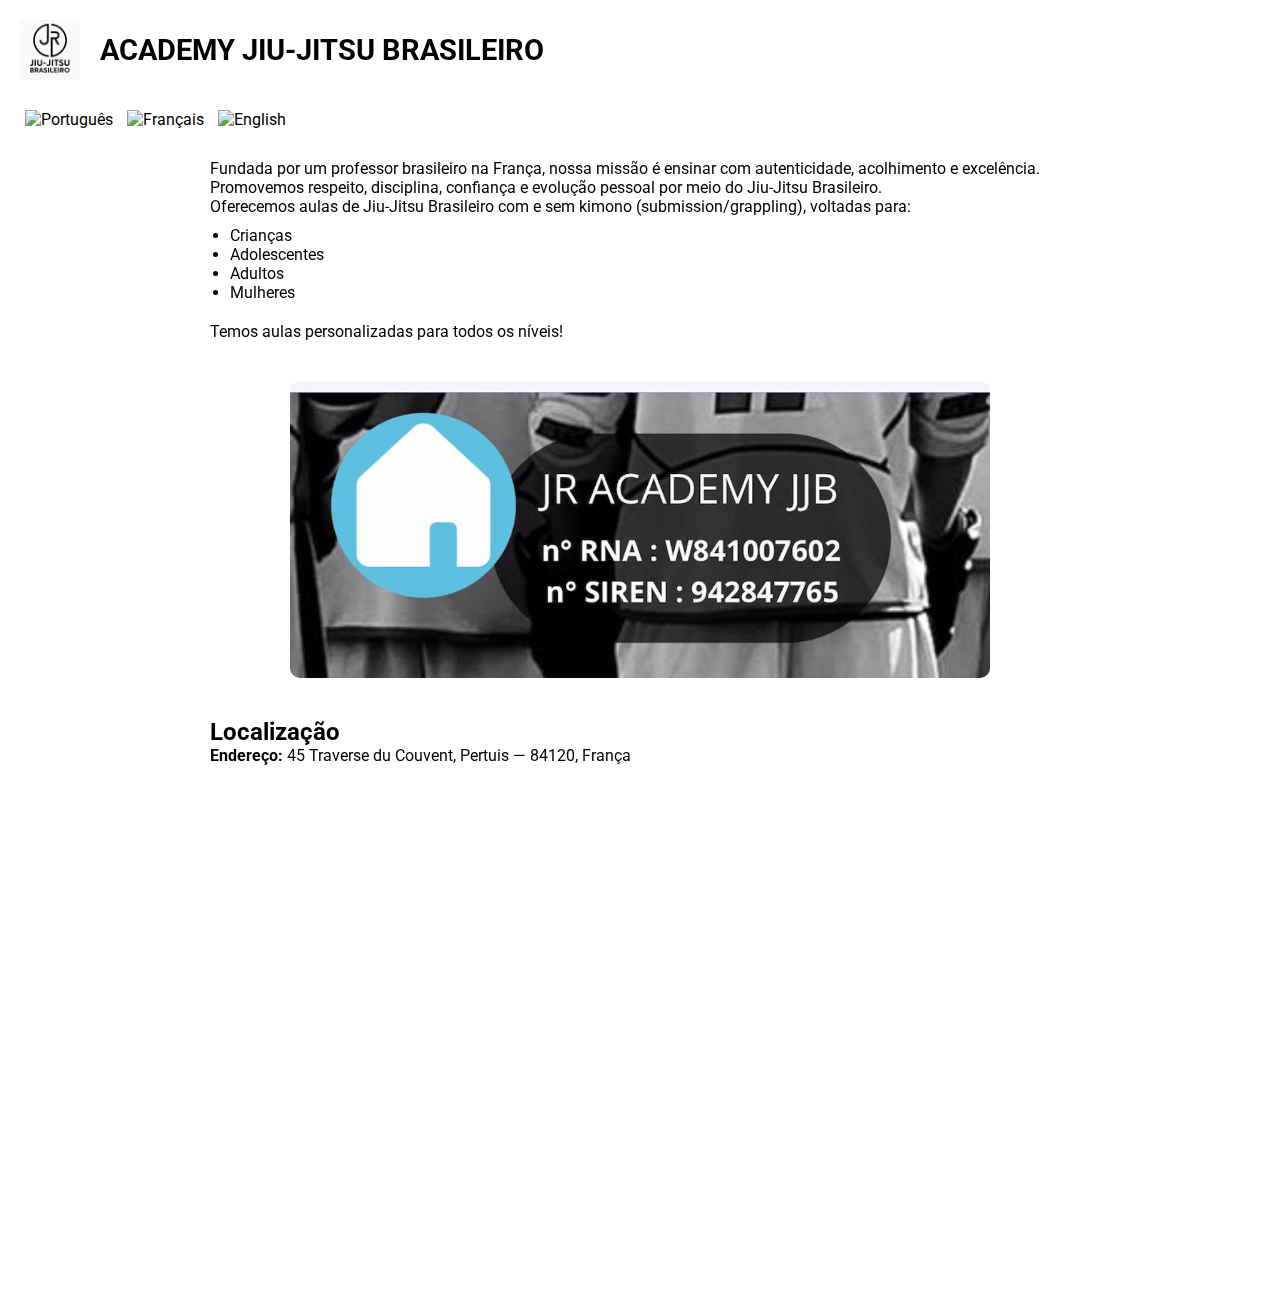
==== index.html @ 05b5a664 "Update index.html" ====
<!DOCTYPE html>
<html lang="pt-br">
<head>
  <meta charset="UTF-8" />
  <meta name="viewport" content="width=device-width, initial-scale=1.0" />
  <title>JR ACADEMY JJB</title>
  <link href="https://fonts.googleapis.com/css2?family=Roboto:wght@400;700&display=swap" rel="stylesheet">
  <link href="https://unpkg.com/aos@2.3.1/dist/aos.css" rel="stylesheet" />
  <style>
    * { margin: 0; padding: 0; box-sizing: border-box; }
    body {
      font-family: 'Roboto', sans-serif;
      background: white;
      color: black;
      padding-bottom: 50px;
    }
    header {
      display: flex;
      align-items: center;
      padding: 20px;
    }
    .logo {
      width: 60px;
      margin-right: 20px;
    }
    h1 {
      font-size: 1.8rem;
    }
    .flags {
      margin: 10px 20px;
    }
    .flags img {
      width: 30px;
      margin: 0 5px;
      cursor: pointer;
    }
    section {
      padding: 20px;
      max-width: 900px;
      margin: auto;
    }
    ul {
      margin: 10px 0 20px 20px;
    }
    iframe {
      width: 100%;
      height: 300px;
      border: none;
      border-radius: 10px;
      margin-top: 10px;
    }
    footer {
      text-align: center;
      background: #eee;
      padding: 30px 20px;
      font-size: 0.9rem;
    }
    footer a { color: #000; text-decoration: none; }
    .lang-section { display: none; }
    .lang-section.active { display: block; }
  </style>
</head>
<body>
  <header data-aos="fade-down">
    <img src="logo.PNG" alt="Logo" class="logo" />
    <h1>ACADEMY JIU-JITSU BRASILEIRO</h1>
  </header>

  <div class="flags">
    <img src="https://flagcdn.com/w40/br.png" alt="Português" onclick="switchLang('pt')" />
    <img src="https://flagcdn.com/w40/fr.png" alt="Français" onclick="switchLang('fr')" />
    <img src="https://flagcdn.com/w40/gb.png" alt="English" onclick="switchLang('en')" />
  </div>

  <!-- PORTUGUÊS -->
  <section class="lang-section lang-pt active" data-aos="fade-up">
    <p>Fundada por um professor brasileiro na França, nossa missão é ensinar com autenticidade, acolhimento e excelência. Promovemos respeito, disciplina, confiança e evolução pessoal por meio do Jiu-Jitsu Brasileiro.</p>
    <p>Oferecemos aulas de Jiu-Jitsu Brasileiro com e sem kimono (submission/grappling), voltadas para:</p>
    <ul>
      <li>Crianças</li>
      <li>Adolescentes</li>
      <li>Adultos</li>
      <li>Mulheres</li>
    </ul>
    <p>Temos aulas personalizadas para todos os níveis!</p>
  </section>

  <!-- FRANCÊS -->
  <section class="lang-section lang-fr" data-aos="fade-up">
    <p>Fondée par un professeur brésilien installé en France, notre mission est de transmettre avec authenticité, accueil et excellence. Nous favorisons le respect, la discipline, la confiance et le développement personnel à travers le Jiu-Jitsu brésilien.</p>
    <p>Nous proposons des cours avec et sans kimono (grappling), destinés à :</p>
    <ul>
      <li>Enfants</li>
      <li>Adolescents</li>
      <li>Adultes</li>
      <li>Femmes</li>
    </ul>
    <p>Cours personnalisés pour tous les niveaux !</p>
  </section>

  <!-- INGLÊS -->
  <section class="lang-section lang-en" data-aos="fade-up">
    <p>Founded by a Brazilian instructor in France, our mission is to teach with authenticity, care, and excellence. We promote respect, discipline, confidence, and personal growth through Brazilian Jiu-Jitsu.</p>
    <p>We offer gi and no-gi classes (submission/grappling), tailored to:</p>
    <ul>
      <li>Children</li>
      <li>Teenagers</li>
      <li>Adults</li>
      <li>Women</li>
    </ul>
    <p>Customized lessons available for all levels!</p>
  </section>

  <section class="infos" data-aos="fade-up">
    <img src="info-jr-academy.jpeg" alt="Informações da JR Academy" style="width:100%; max-width:700px; display:block; margin:auto; border-radius:10px;">
  </section>

  <section class="location" data-aos="fade-up">
    <h2>Localização</h2>
    <p><strong>Endereço:</strong> 45 Traverse du Couvent, Pertuis — 84120, França</p>
    <iframe src="https://www.google.com/maps?q=45+Traverse+du+Couvent,+Pertuis,+84120,+França&output=embed" allowfullscreen="" loading="lazy"></iframe>
  </section>

  <footer data-aos="fade-up">
    <p>Redes sociais:</p>
    <a href="https://www.instagram.com/joaoramosdeandrade" target="_blank">
      <img src="https://upload.wikimedia.org/wikipedia/commons/a/a5/Instagram_icon.png" alt="Instagram" style="width: 30px; vertical-align: middle;">
      <span>@joaoramosdeandrade</span>
    </a>
    <p>Site oficial: <a href="https://jracademyjjb.github.io" target="_blank">www.jracademyjjb.github.io</a></p>
  </footer>

  <script src="https://unpkg.com/aos@2.3.1/dist/aos.js"></script>
  <script>AOS.init();</script>
  <script>
    function switchLang(lang) {
      document.querySelectorAll('.lang-section').forEach(s => s.classList.remove('active'));
      document.querySelector('.lang-' + lang).classList.add('active');
    }
  </script>
</body>
</html>
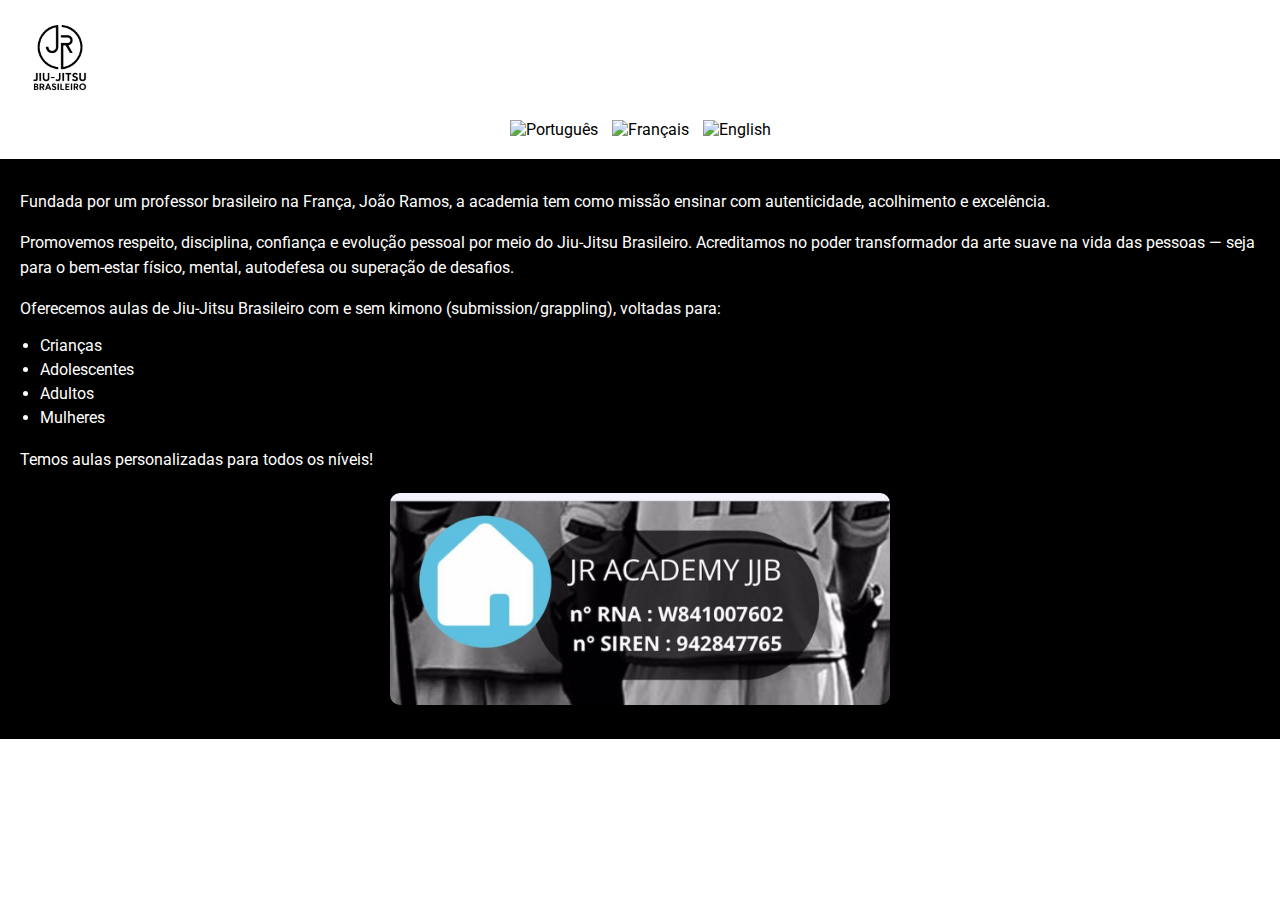
==== commit cbd01bb5: "Update index.html" ====
--- a/index.html
+++ b/index.html
@@ -5,76 +5,81 @@
   <meta name="viewport" content="width=device-width, initial-scale=1.0" />
   <title>JR ACADEMY JJB</title>
   <link href="https://fonts.googleapis.com/css2?family=Roboto:wght@400;700&display=swap" rel="stylesheet">
-  <link href="https://unpkg.com/aos@2.3.1/dist/aos.css" rel="stylesheet" />
   <style>
-    * { margin: 0; padding: 0; box-sizing: border-box; }
+    * {
+      margin: 0;
+      padding: 0;
+      box-sizing: border-box;
+    }
     body {
       font-family: 'Roboto', sans-serif;
-      background: white;
-      color: black;
-      padding-bottom: 50px;
+      background-color: #fff;
+      color: #000;
     }
     header {
+      padding: 20px;
+      text-align: left;
       display: flex;
       align-items: center;
-      padding: 20px;
+      background-color: #fff;
     }
     .logo {
-      width: 60px;
+      width: 80px;
+      height: auto;
       margin-right: 20px;
     }
-    h1 {
-      font-size: 1.8rem;
-    }
     .flags {
-      margin: 10px 20px;
+      text-align: center;
+      margin-bottom: 20px;
     }
     .flags img {
       width: 30px;
       margin: 0 5px;
       cursor: pointer;
     }
-    section {
-      padding: 20px;
-      max-width: 900px;
-      margin: auto;
+    .content {
+      background-color: #000;
+      color: #fff;
+      padding: 30px 20px;
     }
-    ul {
-      margin: 10px 0 20px 20px;
+    .content p {
+      margin-bottom: 15px;
+      line-height: 1.6;
     }
-    iframe {
+    .content ul {
+      margin-top: 10px;
+      margin-bottom: 20px;
+      padding-left: 20px;
+    }
+    .content ul li {
+      margin-bottom: 5px;
+    }
+    .info-image {
+      text-align: center;
+      margin-top: 20px;
+    }
+    .info-image img {
       width: 100%;
-      height: 300px;
-      border: none;
+      max-width: 500px;
+      height: auto;
       border-radius: 10px;
-      margin-top: 10px;
     }
-    footer {
-      text-align: center;
-      background: #eee;
-      padding: 30px 20px;
-      font-size: 0.9rem;
-    }
-    footer a { color: #000; text-decoration: none; }
-    .lang-section { display: none; }
-    .lang-section.active { display: block; }
   </style>
 </head>
 <body>
-  <header data-aos="fade-down">
-    <img src="logo.PNG" alt="Logo" class="logo" />
-    <h1>ACADEMY JIU-JITSU BRASILEIRO</h1>
+  <header>
+    <img src="logo_transparente.png" alt="Logo JR Academy" class="logo" />
   </header>
 
   <div class="flags">
-    <img src="https://flagcdn.com/w40/br.png" alt="Português" onclick="switchLang('pt')" />
-    <img src="https://flagcdn.com/w40/fr.png" alt="Français" onclick="switchLang('fr')" />
-    <img src="https://flagcdn.com/w40/gb.png" alt="English" onclick="switchLang('en')" />
+    <img src="https://flagcdn.com/w40/br.png" alt="Português" />
+    <img src="https://flagcdn.com/w40/fr.png" alt="Français" />
+    <img src="https://flagcdn.com/w40/gb.png" alt="English" />
   </div>
 
-  <!-- PORTUGUÊS -->
-  <section class="lang-section lang-pt active" data-aos="fade-up">
-    <p>Fundada por um professor brasileiro na França, nossa missão é ensinar com autenticidade, acolhimento e excelência. Promovemos respeito, disciplina, confiança e evolução pessoal por meio do Jiu-Jitsu Brasileiro.</p>
+  <section class="content">
+    <p>Fundada por um professor brasileiro na França, João Ramos, a academia tem como missão ensinar com autenticidade, acolhimento e excelência.</p>
+    <p>Promovemos respeito, disciplina, confiança e evolução pessoal por meio do Jiu-Jitsu Brasileiro. Acreditamos no poder transformador da arte suave na vida das pessoas — seja para o bem-estar físico, mental, autodefesa ou superação de desafios.</p>
     <p>Oferecemos aulas de Jiu-Jitsu Brasileiro com e sem kimono (submission/grappling), voltadas para:</p>
     <ul>
       <li>Crianças</li>
@@ -83,60 +88,10 @@
       <li>Mulheres</li>
     </ul>
     <p>Temos aulas personalizadas para todos os níveis!</p>
+
+    <div class="info-image">
+      <img src="info-jr-academy.jpeg" alt="Informações da JR Academy" />
+    </div>
   </section>
-
-  <!-- FRANCÊS -->
-  <section class="lang-section lang-fr" data-aos="fade-up">
-    <p>Fondée par un professeur brésilien installé en France, notre mission est de transmettre avec authenticité, accueil et excellence. Nous favorisons le respect, la discipline, la confiance et le développement personnel à travers le Jiu-Jitsu brésilien.</p>
-    <p>Nous proposons des cours avec et sans kimono (grappling), destinés à :</p>
-    <ul>
-      <li>Enfants</li>
-      <li>Adolescents</li>
-      <li>Adultes</li>
-      <li>Femmes</li>
-    </ul>
-    <p>Cours personnalisés pour tous les niveaux !</p>
-  </section>
-
-  <!-- INGLÊS -->
-  <section class="lang-section lang-en" data-aos="fade-up">
-    <p>Founded by a Brazilian instructor in France, our mission is to teach with authenticity, care, and excellence. We promote respect, discipline, confidence, and personal growth through Brazilian Jiu-Jitsu.</p>
-    <p>We offer gi and no-gi classes (submission/grappling), tailored to:</p>
-    <ul>
-      <li>Children</li>
-      <li>Teenagers</li>
-      <li>Adults</li>
-      <li>Women</li>
-    </ul>
-    <p>Customized lessons available for all levels!</p>
-  </section>
-
-  <section class="infos" data-aos="fade-up">
-    <img src="info-jr-academy.jpeg" alt="Informações da JR Academy" style="width:100%; max-width:700px; display:block; margin:auto; border-radius:10px;">
-  </section>
-
-  <section class="location" data-aos="fade-up">
-    <h2>Localização</h2>
-    <p><strong>Endereço:</strong> 45 Traverse du Couvent, Pertuis — 84120, França</p>
-    <iframe src="https://www.google.com/maps?q=45+Traverse+du+Couvent,+Pertuis,+84120,+França&output=embed" allowfullscreen="" loading="lazy"></iframe>
-  </section>
-
-  <footer data-aos="fade-up">
-    <p>Redes sociais:</p>
-    <a href="https://www.instagram.com/joaoramosdeandrade" target="_blank">
-      <img src="https://upload.wikimedia.org/wikipedia/commons/a/a5/Instagram_icon.png" alt="Instagram" style="width: 30px; vertical-align: middle;">
-      <span>@joaoramosdeandrade</span>
-    </a>
-    <p>Site oficial: <a href="https://jracademyjjb.github.io" target="_blank">www.jracademyjjb.github.io</a></p>
-  </footer>
-
-  <script src="https://unpkg.com/aos@2.3.1/dist/aos.js"></script>
-  <script>AOS.init();</script>
-  <script>
-    function switchLang(lang) {
-      document.querySelectorAll('.lang-section').forEach(s => s.classList.remove('active'));
-      document.querySelector('.lang-' + lang).classList.add('active');
-    }
-  </script>
 </body>
 </html>
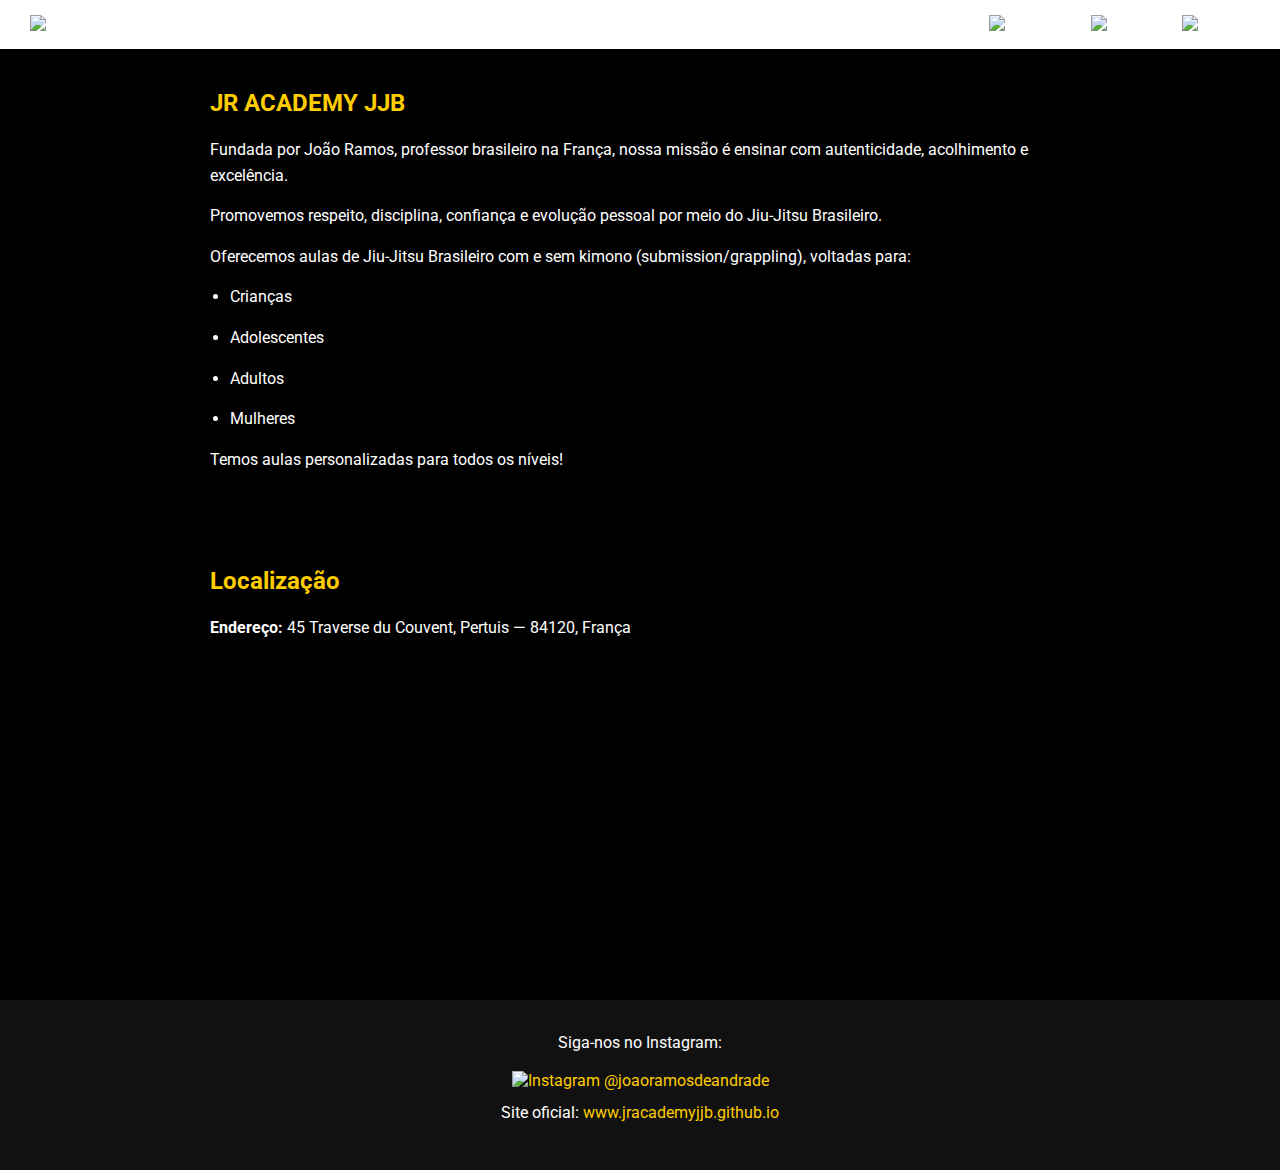
==== commit b770d06d: "Update index.html" ====
--- a/index.html
+++ b/index.html
@@ -4,82 +4,82 @@
   <meta charset="UTF-8" />
   <meta name="viewport" content="width=device-width, initial-scale=1.0" />
   <title>JR ACADEMY JJB</title>
-  <link href="https://fonts.googleapis.com/css2?family=Roboto:wght@400;700&display=swap" rel="stylesheet">
+  <link href="https://fonts.googleapis.com/css2?family=Roboto:wght@400;700&display=swap" rel="stylesheet" />
+  <link href="https://unpkg.com/aos@2.3.1/dist/aos.css" rel="stylesheet" />
   <style>
-    * {
-      margin: 0;
-      padding: 0;
-      box-sizing: border-box;
-    }
+    * { box-sizing: border-box; margin: 0; padding: 0; }
     body {
       font-family: 'Roboto', sans-serif;
-      background-color: #fff;
-      color: #000;
+      background-color: #000;
+      color: #fff;
     }
     header {
-      padding: 20px;
-      text-align: left;
+      background: #fff;
       display: flex;
       align-items: center;
-      background-color: #fff;
+      justify-content: space-between;
+      padding: 15px 30px;
     }
     .logo {
-      width: 80px;
-      height: auto;
-      margin-right: 20px;
-    }
-    .flags {
-      text-align: center;
-      margin-bottom: 20px;
+      width: 100px;
     }
     .flags img {
       width: 30px;
-      margin: 0 5px;
+      margin-left: 10px;
       cursor: pointer;
     }
-    .content {
-      background-color: #000;
-      color: #fff;
-      padding: 30px 20px;
+    section {
+      padding: 40px 20px;
+      max-width: 900px;
+      margin: auto;
     }
-    .content p {
+    h2 {
+      color: #ffcc00;
+      margin-bottom: 20px;
+    }
+    p, li {
+      font-size: 16px;
       margin-bottom: 15px;
       line-height: 1.6;
     }
-    .content ul {
-      margin-top: 10px;
-      margin-bottom: 20px;
+    ul {
       padding-left: 20px;
     }
-    .content ul li {
-      margin-bottom: 5px;
-    }
-    .info-image {
-      text-align: center;
-      margin-top: 20px;
-    }
-    .info-image img {
+    iframe {
       width: 100%;
-      max-width: 500px;
-      height: auto;
+      height: 300px;
+      border: none;
       border-radius: 10px;
     }
+    footer {
+      text-align: center;
+      background: #111;
+      padding: 30px 20px;
+      color: white;
+    }
+    footer a {
+      color: #ffcc00;
+      text-decoration: none;
+    }
+    .lang-section { display: none; }
+    .lang-section.active { display: block; }
   </style>
 </head>
 <body>
   <header>
-    <img src="logo_transparente.png" alt="Logo JR Academy" class="logo" />
+    <img src="logo_transparente_convertido.png" alt="Logo" class="logo" />
+    <div class="flags">
+      <img src="https://flagcdn.com/w40/br.png" onclick="switchLang('pt')" alt="Português">
+      <img src="https://flagcdn.com/w40/fr.png" onclick="switchLang('fr')" alt="Français">
+      <img src="https://flagcdn.com/w40/gb.png" onclick="switchLang('en')" alt="English">
+    </div>
   </header>
 
-  <div class="flags">
-    <img src="https://flagcdn.com/w40/br.png" alt="Português" />
-    <img src="https://flagcdn.com/w40/fr.png" alt="Français" />
-    <img src="https://flagcdn.com/w40/gb.png" alt="English" />
-  </div>
-
-  <section class="content">
-    <p>Fundada por um professor brasileiro na França, João Ramos, a academia tem como missão ensinar com autenticidade, acolhimento e excelência.</p>
-    <p>Promovemos respeito, disciplina, confiança e evolução pessoal por meio do Jiu-Jitsu Brasileiro. Acreditamos no poder transformador da arte suave na vida das pessoas — seja para o bem-estar físico, mental, autodefesa ou superação de desafios.</p>
+  <!-- PORTUGUÊS -->
+  <section class="lang-section lang-pt active">
+    <h2>JR ACADEMY JJB</h2>
+    <p>Fundada por João Ramos, professor brasileiro na França, nossa missão é ensinar com autenticidade, acolhimento e excelência.</p>
+    <p>Promovemos respeito, disciplina, confiança e evolução pessoal por meio do Jiu-Jitsu Brasileiro.</p>
     <p>Oferecemos aulas de Jiu-Jitsu Brasileiro com e sem kimono (submission/grappling), voltadas para:</p>
     <ul>
       <li>Crianças</li>
@@ -88,10 +88,63 @@
       <li>Mulheres</li>
     </ul>
     <p>Temos aulas personalizadas para todos os níveis!</p>
+  </section>
 
-    <div class="info-image">
-      <img src="info-jr-academy.jpeg" alt="Informações da JR Academy" />
-    </div>
+  <!-- FRANCÊS -->
+  <section class="lang-section lang-fr">
+    <h2>JR ACADEMY JJB</h2>
+    <p>Fondée par João Ramos, professeur brésilien en France, notre mission est d'enseigner avec authenticité, accueil et excellence.</p>
+    <p>Nous promouvons le respect, la discipline, la confiance et l'évolution personnelle grâce au Jiu-Jitsu Brésilien.</p>
+    <p>Nous proposons des cours avec et sans kimono (grappling), destinés à :</p>
+    <ul>
+      <li>Enfants</li>
+      <li>Adolescents</li>
+      <li>Adultes</li>
+      <li>Femmes</li>
+    </ul>
+    <p>Des cours personnalisés sont disponibles pour tous les niveaux !</p>
   </section>
+
+  <!-- INGLÊS -->
+  <section class="lang-section lang-en">
+    <h2>JR ACADEMY JJB</h2>
+    <p>Founded by João Ramos, a Brazilian professor living in France, our mission is to teach with authenticity, care, and excellence.</p>
+    <p>We promote respect, discipline, confidence, and personal development through Brazilian Jiu-Jitsu.</p>
+    <p>We offer classes with and without gi (submission/grappling), designed for:</p>
+    <ul>
+      <li>Children</li>
+      <li>Teenagers</li>
+      <li>Adults</li>
+      <li>Women</li>
+    </ul>
+    <p>We provide personalized lessons for all levels!</p>
+  </section>
+
+  <!-- LOCALIZAÇÃO -->
+  <section>
+    <h2>Localização</h2>
+    <p><strong>Endereço:</strong> 45 Traverse du Couvent, Pertuis — 84120, França</p>
+    <iframe src="https://www.google.com/maps?q=45+Traverse+du+Couvent,+Pertuis,+84120,+França&output=embed" loading="lazy"></iframe>
+  </section>
+
+  <!-- RODAPÉ -->
+  <footer>
+    <p>Siga-nos no Instagram:</p>
+    <a href="https://www.instagram.com/joaoramosdeandrade" target="_blank">
+      <img src="https://upload.wikimedia.org/wikipedia/commons/a/a5/Instagram_icon.png" alt="Instagram" width="30">
+      <span>@joaoramosdeandrade</span>
+    </a>
+    <p style="margin-top: 10px;">Site oficial: <a href="https://jracademyjjb.github.io" target="_blank">www.jracademyjjb.github.io</a></p>
+  </footer>
+
+  <!-- SCRIPTS -->
+  <script src="https://unpkg.com/aos@2.3.1/dist/aos.js"></script>
+  <script>AOS.init();</script>
+  <script>
+    function switchLang(lang) {
+      document.querySelectorAll('.lang-section').forEach(el => el.classList.remove('active'));
+      document.querySelector('.lang-' + lang).classList.add('active');
+    }
+  </script>
 </body>
 </html>
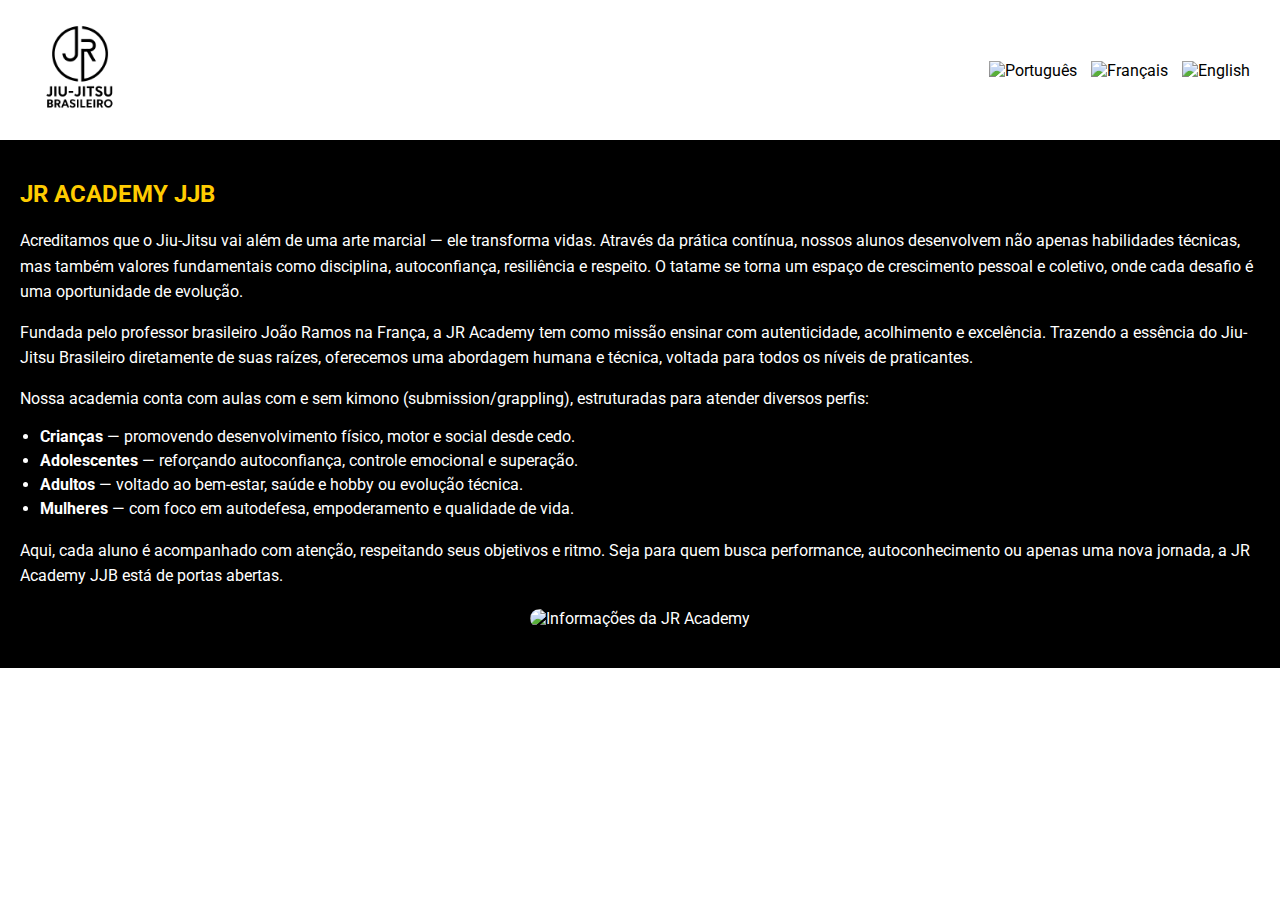
==== commit 7aae9c1f: "Update index.html" ====
--- a/index.html
+++ b/index.html
@@ -5,146 +5,135 @@
   <meta name="viewport" content="width=device-width, initial-scale=1.0" />
   <title>JR ACADEMY JJB</title>
   <link href="https://fonts.googleapis.com/css2?family=Roboto:wght@400;700&display=swap" rel="stylesheet" />
-  <link href="https://unpkg.com/aos@2.3.1/dist/aos.css" rel="stylesheet" />
   <style>
-    * { box-sizing: border-box; margin: 0; padding: 0; }
+    * {
+      margin: 0;
+      padding: 0;
+      box-sizing: border-box;
+    }
     body {
       font-family: 'Roboto', sans-serif;
-      background-color: #000;
-      color: #fff;
+      background-color: #fff;
+      color: #000;
     }
     header {
-      background: #fff;
+      background-color: #fff;
       display: flex;
       align-items: center;
       justify-content: space-between;
-      padding: 15px 30px;
+      padding: 20px 30px;
     }
     .logo {
       width: 100px;
+      height: auto;
     }
     .flags img {
       width: 30px;
       margin-left: 10px;
       cursor: pointer;
     }
-    section {
+    .content {
+      background-color: #000;
+      color: #fff;
       padding: 40px 20px;
-      max-width: 900px;
-      margin: auto;
     }
-    h2 {
+    .content h2 {
       color: #ffcc00;
       margin-bottom: 20px;
     }
-    p, li {
-      font-size: 16px;
+    .content p {
       margin-bottom: 15px;
       line-height: 1.6;
     }
-    ul {
+    .content ul {
+      margin-top: 10px;
+      margin-bottom: 20px;
       padding-left: 20px;
+    }
+    .content ul li {
+      margin-bottom: 5px;
+    }
+    .info-image {
+      text-align: center;
+      margin-top: 20px;
+    }
+    .info-image img {
+      width: 100%;
+      max-width: 500px;
+      height: auto;
+      border-radius: 10px;
+    }
+    .map-section {
+      background-color: #000;
+      color: #fff;
+      padding: 40px 20px;
+      text-align: center;
+    }
+    .map-section h2 {
+      color: #ffcc00;
+      margin-bottom: 10px;
     }
     iframe {
       width: 100%;
       height: 300px;
       border: none;
       border-radius: 10px;
+      margin-top: 10px;
     }
     footer {
+      background-color: #000;
+      color: #fff;
       text-align: center;
-      background: #111;
       padding: 30px 20px;
-      color: white;
     }
     footer a {
       color: #ffcc00;
       text-decoration: none;
     }
-    .lang-section { display: none; }
-    .lang-section.active { display: block; }
+    .instagram-icon {
+      width: 24px;
+      vertical-align: middle;
+      margin-right: 8px;
+    }
+    .lang-section {
+      display: none;
+    }
+    .lang-section.active {
+      display: block;
+    }
   </style>
 </head>
 <body>
   <header>
-    <img src="logo_transparente_convertido.png" alt="Logo" class="logo" />
+    <img src="logo_transparente.png" alt="Logo JR Academy" class="logo" />
     <div class="flags">
-      <img src="https://flagcdn.com/w40/br.png" onclick="switchLang('pt')" alt="Português">
-      <img src="https://flagcdn.com/w40/fr.png" onclick="switchLang('fr')" alt="Français">
-      <img src="https://flagcdn.com/w40/gb.png" onclick="switchLang('en')" alt="English">
+      <img src="https://flagcdn.com/w40/br.png" alt="Português" onclick="switchLang('pt')" />
+      <img src="https://flagcdn.com/w40/fr.png" alt="Français" onclick="switchLang('fr')" />
+      <img src="https://flagcdn.com/w40/gb.png" alt="English" onclick="switchLang('en')" />
     </div>
   </header>
 
-  <!-- PORTUGUÊS -->
-  <section class="lang-section lang-pt active">
+  <!-- Seção em Português -->
+  <section class="content lang-section lang-pt active">
     <h2>JR ACADEMY JJB</h2>
-    <p>Fundada por João Ramos, professor brasileiro na França, nossa missão é ensinar com autenticidade, acolhimento e excelência.</p>
-    <p>Promovemos respeito, disciplina, confiança e evolução pessoal por meio do Jiu-Jitsu Brasileiro.</p>
-    <p>Oferecemos aulas de Jiu-Jitsu Brasileiro com e sem kimono (submission/grappling), voltadas para:</p>
+    <p>Acreditamos que o Jiu-Jitsu vai além de uma arte marcial — ele transforma vidas. Através da prática contínua, nossos alunos desenvolvem não apenas habilidades técnicas, mas também valores fundamentais como disciplina, autoconfiança, resiliência e respeito. O tatame se torna um espaço de crescimento pessoal e coletivo, onde cada desafio é uma oportunidade de evolução.</p>
+    <p>Fundada pelo professor brasileiro João Ramos na França, a JR Academy tem como missão ensinar com autenticidade, acolhimento e excelência. Trazendo a essência do Jiu-Jitsu Brasileiro diretamente de suas raízes, oferecemos uma abordagem humana e técnica, voltada para todos os níveis de praticantes.</p>
+    <p>Nossa academia conta com aulas com e sem kimono (submission/grappling), estruturadas para atender diversos perfis:</p>
     <ul>
-      <li>Crianças</li>
-      <li>Adolescentes</li>
-      <li>Adultos</li>
-      <li>Mulheres</li>
+      <li><strong>Crianças</strong> — promovendo desenvolvimento físico, motor e social desde cedo.</li>
+      <li><strong>Adolescentes</strong> — reforçando autoconfiança, controle emocional e superação.</li>
+      <li><strong>Adultos</strong> — voltado ao bem-estar, saúde e hobby ou evolução técnica.</li>
+      <li><strong>Mulheres</strong> — com foco em autodefesa, empoderamento e qualidade de vida.</li>
     </ul>
-    <p>Temos aulas personalizadas para todos os níveis!</p>
+    <p>Aqui, cada aluno é acompanhado com atenção, respeitando seus objetivos e ritmo. Seja para quem busca performance, autoconhecimento ou apenas uma nova jornada, a JR Academy JJB está de portas abertas.</p>
+
+    <div class="info-image">
+      <img src="info-jr-academy.jpeg" alt="Informações da JR Academy" />
+    </div>
   </section>
 
-  <!-- FRANCÊS -->
-  <section class="lang-section lang-fr">
+  <!-- Seção em Francês -->
+  <section class="content lang-section lang-fr">
     <h2>JR ACADEMY JJB</h2>
-    <p>Fondée par João Ramos, professeur brésilien en France, notre mission est d'enseigner avec authenticité, accueil et excellence.</p>
-    <p>Nous promouvons le respect, la discipline, la confiance et l'évolution personnelle grâce au Jiu-Jitsu Brésilien.</p>
-    <p>Nous proposons des cours avec et sans kimono (grappling), destinés à :</p>
-    <ul>
-      <li>Enfants</li>
-      <li>Adolescents</li>
-      <li>Adultes</li>
-      <li>Femmes</li>
-    </ul>
-    <p>Des cours personnalisés sont disponibles pour tous les niveaux !</p>
-  </section>
-
-  <!-- INGLÊS -->
-  <section class="lang-section lang-en">
-    <h2>JR ACADEMY JJB</h2>
-    <p>Founded by João Ramos, a Brazilian professor living in France, our mission is to teach with authenticity, care, and excellence.</p>
-    <p>We promote respect, discipline, confidence, and personal development through Brazilian Jiu-Jitsu.</p>
-    <p>We offer classes with and without gi (submission/grappling), designed for:</p>
-    <ul>
-      <li>Children</li>
-      <li>Teenagers</li>
-      <li>Adults</li>
-      <li>Women</li>
-    </ul>
-    <p>We provide personalized lessons for all levels!</p>
-  </section>
-
-  <!-- LOCALIZAÇÃO -->
-  <section>
-    <h2>Localização</h2>
-    <p><strong>Endereço:</strong> 45 Traverse du Couvent, Pertuis — 84120, França</p>
-    <iframe src="https://www.google.com/maps?q=45+Traverse+du+Couvent,+Pertuis,+84120,+França&output=embed" loading="lazy"></iframe>
-  </section>
-
-  <!-- RODAPÉ -->
-  <footer>
-    <p>Siga-nos no Instagram:</p>
-    <a href="https://www.instagram.com/joaoramosdeandrade" target="_blank">
-      <img src="https://upload.wikimedia.org/wikipedia/commons/a/a5/Instagram_icon.png" alt="Instagram" width="30">
-      <span>@joaoramosdeandrade</span>
-    </a>
-    <p style="margin-top: 10px;">Site oficial: <a href="https://jracademyjjb.github.io" target="_blank">www.jracademyjjb.github.io</a></p>
-  </footer>
-
-  <!-- SCRIPTS -->
-  <script src="https://unpkg.com/aos@2.3.1/dist/aos.js"></script>
-  <script>AOS.init();</script>
-  <script>
-    function switchLang(lang) {
-      document.querySelectorAll('.lang-section').forEach(el => el.classList.remove('active'));
-      document.querySelector('.lang-' + lang).classList.add('active');
-    }
-  </script>
-</body>
-</html>
+    <p>Nous croyons que le Jiu-Jitsu va au-delà d'un art martial — il transforme des vies. Grâce à une pratique continue, nos élèves développent non seulement des compétences techniques, mais aussi des valeurs fondamentales telles que la discipline, la confiance en soi, la résilience et le respect. Le tatami devient un espace de croissance personnelle et collective, où chaque défi est une opportunité d'évolution.</p>
+    <p>Fondée par le professeur brésilien João Ramos en France, la JR Academy a pour mission d'enseigner avec authenticité, accueil et excellence. En apportant l'essence du Jiu-Jitsu Brésilien directement de ses racines, nous offrons 
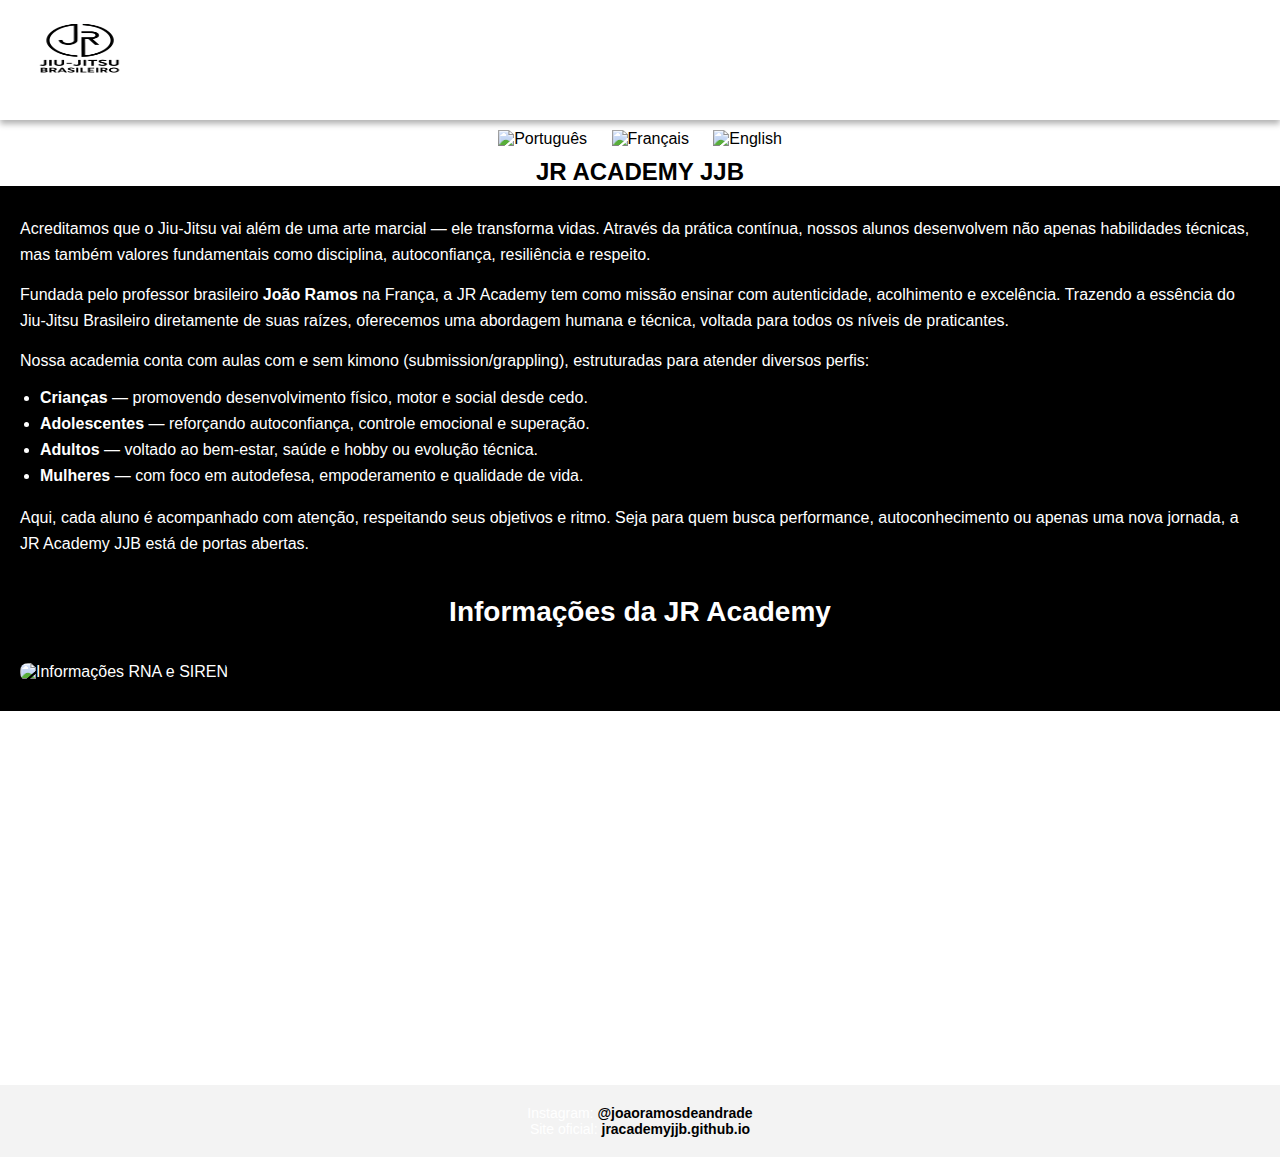
==== commit 1994f5bd: "Update index.html" ====
--- a/index.html
+++ b/index.html
@@ -3,8 +3,8 @@
 <head>
   <meta charset="UTF-8" />
   <meta name="viewport" content="width=device-width, initial-scale=1.0" />
-  <title>JR ACADEMY JJB</title>
-  <link href="https://fonts.googleapis.com/css2?family=Roboto:wght@400;700&display=swap" rel="stylesheet" />
+  <title>JR Academy JJB</title>
+  <link rel="stylesheet" href="style.css" />
   <style>
     * {
       margin: 0;
@@ -12,128 +12,145 @@
       box-sizing: border-box;
     }
     body {
-      font-family: 'Roboto', sans-serif;
-      background-color: #fff;
-      color: #000;
+      font-family: Arial, sans-serif;
+      background-color: white;
+      color: black;
     }
     header {
-      background-color: #fff;
+      background-color: white;
+      padding: 20px;
       display: flex;
       align-items: center;
-      justify-content: space-between;
-      padding: 20px 30px;
+      justify-content: flex-start;
     }
     .logo {
-      width: 100px;
-      height: auto;
+      height: 60px;
+    }
+    .flags {
+      text-align: center;
+      margin: 10px 0;
     }
     .flags img {
       width: 30px;
-      margin-left: 10px;
+      margin: 0 10px;
       cursor: pointer;
     }
-    .content {
-      background-color: #000;
-      color: #fff;
-      padding: 40px 20px;
+    .titulo {
+      text-align: center;
+      margin-top: 10px;
+      font-size: 24px;
+      font-weight: bold;
     }
-    .content h2 {
-      color: #ffcc00;
-      margin-bottom: 20px;
+    .main-section {
+      background-color: black;
+      color: white;
+      padding: 30px 20px;
     }
-    .content p {
+    .main-section h2 {
+      color: white;
+      margin-bottom: 15px;
+    }
+    .main-section p {
       margin-bottom: 15px;
       line-height: 1.6;
     }
-    .content ul {
-      margin-top: 10px;
+    ul {
+      margin-left: 20px;
       margin-bottom: 20px;
-      padding-left: 20px;
     }
-    .content ul li {
-      margin-bottom: 5px;
+    ul li {
+      margin-bottom: 8px;
     }
     .info-image {
-      text-align: center;
+      max-width: 100%;
+      border-radius: 8px;
       margin-top: 20px;
-    }
-    .info-image img {
-      width: 100%;
-      max-width: 500px;
-      height: auto;
-      border-radius: 10px;
-    }
-    .map-section {
-      background-color: #000;
-      color: #fff;
-      padding: 40px 20px;
-      text-align: center;
-    }
-    .map-section h2 {
-      color: #ffcc00;
-      margin-bottom: 10px;
     }
     iframe {
       width: 100%;
       height: 300px;
       border: none;
       border-radius: 10px;
-      margin-top: 10px;
+      margin-top: 30px;
     }
     footer {
-      background-color: #000;
-      color: #fff;
       text-align: center;
-      padding: 30px 20px;
+      background-color: #f3f3f3;
+      padding: 20px;
+      font-size: 14px;
     }
     footer a {
-      color: #ffcc00;
+      color: #000;
       text-decoration: none;
-    }
-    .instagram-icon {
-      width: 24px;
-      vertical-align: middle;
-      margin-right: 8px;
-    }
-    .lang-section {
-      display: none;
-    }
-    .lang-section.active {
-      display: block;
+      font-weight: bold;
     }
   </style>
 </head>
 <body>
+
+  <!-- TOPO -->
   <header>
-    <img src="logo_transparente.png" alt="Logo JR Academy" class="logo" />
-    <div class="flags">
-      <img src="https://flagcdn.com/w40/br.png" alt="Português" onclick="switchLang('pt')" />
-      <img src="https://flagcdn.com/w40/fr.png" alt="Français" onclick="switchLang('fr')" />
-      <img src="https://flagcdn.com/w40/gb.png" alt="English" onclick="switchLang('en')" />
-    </div>
+    <img src="logo_transparente.png" alt="Logo JR Academy" class="logo">
   </header>
 
-  <!-- Seção em Português -->
-  <section class="content lang-section lang-pt active">
-    <h2>JR ACADEMY JJB</h2>
-    <p>Acreditamos que o Jiu-Jitsu vai além de uma arte marcial — ele transforma vidas. Através da prática contínua, nossos alunos desenvolvem não apenas habilidades técnicas, mas também valores fundamentais como disciplina, autoconfiança, resiliência e respeito. O tatame se torna um espaço de crescimento pessoal e coletivo, onde cada desafio é uma oportunidade de evolução.</p>
-    <p>Fundada pelo professor brasileiro João Ramos na França, a JR Academy tem como missão ensinar com autenticidade, acolhimento e excelência. Trazendo a essência do Jiu-Jitsu Brasileiro diretamente de suas raízes, oferecemos uma abordagem humana e técnica, voltada para todos os níveis de praticantes.</p>
-    <p>Nossa academia conta com aulas com e sem kimono (submission/grappling), estruturadas para atender diversos perfis:</p>
+  <!-- BANDEIRAS -->
+  <div class="flags">
+    <img src="https://flagcdn.com/w40/br.png" alt="Português">
+    <img src="https://flagcdn.com/w40/fr.png" alt="Français">
+    <img src="https://flagcdn.com/w40/gb.png" alt="English">
+  </div>
+
+  <!-- TÍTULO -->
+  <div class="titulo">JR ACADEMY JJB</div>
+
+  <!-- SEÇÃO PRINCIPAL -->
+  <section class="main-section">
+    <p>
+      Acreditamos que o Jiu-Jitsu vai além de uma arte marcial — ele transforma vidas.
+      Através da prática contínua, nossos alunos desenvolvem não apenas habilidades técnicas,
+      mas também valores fundamentais como disciplina, autoconfiança, resiliência e respeito.
+    </p>
+    <p>
+      Fundada pelo professor brasileiro <strong>João Ramos</strong> na França, a JR Academy tem como missão ensinar com autenticidade,
+      acolhimento e excelência. Trazendo a essência do Jiu-Jitsu Brasileiro diretamente de suas raízes, oferecemos
+      uma abordagem humana e técnica, voltada para todos os níveis de praticantes.
+    </p>
+    <p>
+      Nossa academia conta com aulas com e sem kimono (submission/grappling), estruturadas para atender diversos perfis:
+    </p>
     <ul>
       <li><strong>Crianças</strong> — promovendo desenvolvimento físico, motor e social desde cedo.</li>
       <li><strong>Adolescentes</strong> — reforçando autoconfiança, controle emocional e superação.</li>
       <li><strong>Adultos</strong> — voltado ao bem-estar, saúde e hobby ou evolução técnica.</li>
       <li><strong>Mulheres</strong> — com foco em autodefesa, empoderamento e qualidade de vida.</li>
     </ul>
-    <p>Aqui, cada aluno é acompanhado com atenção, respeitando seus objetivos e ritmo. Seja para quem busca performance, autoconhecimento ou apenas uma nova jornada, a JR Academy JJB está de portas abertas.</p>
+    <p>
+      Aqui, cada aluno é acompanhado com atenção, respeitando seus objetivos e ritmo.
+      Seja para quem busca performance, autoconhecimento ou apenas uma nova jornada,
+      a JR Academy JJB está de portas abertas.
+    </p>
 
-    <div class="info-image">
-      <img src="info-jr-academy.jpeg" alt="Informações da JR Academy" />
-    </div>
+    <!-- IMAGEM INFORMATIVA -->
+    <h2>Informações da JR Academy</h2>
+    <img src="info-jr-academy.jpg" alt="Informações RNA e SIREN" class="info-image" />
   </section>
 
-  <!-- Seção em Francês -->
-  <section class="content lang-section lang-fr">
-    <h2>JR ACADEMY JJB</h2>
-    <p>Nous croyons que le Jiu-Jitsu va au-delà d'un art martial — il transforme des vies. Grâce à une pratique continue, nos élèves développent non seulement des compétences techniques, mais aussi des valeurs fondamentales telles que la discipline, la confiance en soi, la résilience et le respect. Le tatami devient un espace de croissance personnelle et collective, où chaque défi est une opportunité d'évolution.</p>
-    <p>Fondée par le professeur brésilien João Ramos en France, la JR Academy a pour mission d'enseigner avec authenticité, accueil et excellence. En apportant l'essence du Jiu-Jitsu Brésilien directement de ses racines, nous offrons 
+  <!-- LOCALIZAÇÃO -->
+  <iframe 
+    src="https://www.google.com/maps?q=45+Traverse+du+Couvent,+Pertuis,+84120,+França&output=embed"
+    allowfullscreen
+    loading="lazy">
+  </iframe>
+
+  <!-- RODAPÉ -->
+  <footer>
+    <p>
+      Instagram: <a href="https://www.instagram.com/joaoramosdeandrade" target="_blank">@joaoramosdeandrade</a>
+    </p>
+    <p>
+      Site oficial: <a href="https://jracademyjjb.github.io" target="_blank">jracademyjjb.github.io</a>
+    </p>
+  </footer>
+
+</body>
+</html>
--- a/style.css
+++ b/style.css
@@ -0,0 +1,96 @@
+
+body {
+  margin: 0;
+  font-family: 'Roboto', sans-serif;
+  background-color: #f9f9f9;
+  color: #333;
+  scroll-behavior: smooth;
+}
+
+header {
+  background-color: #1a1a1a;
+  color: white;
+  text-align: center;
+  padding: 50px 20px;
+  box-shadow: 0 4px 6px rgba(0, 0, 0, 0.3);
+}
+
+.logo {
+  width: 120px;
+  margin-bottom: 20px;
+  transition: transform 0.3s ease;
+}
+
+.logo:hover {
+  transform: scale(1.05);
+}
+
+h1 {
+  font-size: 32px;
+  margin: 0;
+  text-transform: uppercase;
+  letter-spacing: 1px;
+}
+
+h2 {
+  text-align: center;
+  margin-top: 40px;
+  font-size: 28px;
+  color: #1a1a1a;
+}
+
+.intro, .infos, .location {
+  max-width: 800px;
+  margin: 40px auto;
+  padding: 20px;
+  background-color: white;
+  border-radius: 12px;
+  box-shadow: 0 0 10px rgba(0,0,0,0.05);
+  transition: all 0.3s ease;
+}
+
+.intro ul {
+  list-style-type: none;
+  padding: 0;
+}
+
+.intro li {
+  padding: 8px 0;
+  font-weight: 500;
+}
+
+.location iframe {
+  width: 100%;
+  height: 300px;
+  margin-top: 15px;
+  border-radius: 10px;
+  border: 0;
+}
+
+footer {
+  background-color: #1a1a1a;
+  color: white;
+  text-align: center;
+  padding: 30px 20px;
+  margin-top: 40px;
+}
+
+footer .social-icons {
+  margin: 15px 0;
+}
+
+footer .social-icons a {
+  color: white;
+  font-size: 24px;
+  margin: 0 10px;
+  transition: color 0.3s ease;
+}
+
+footer .social-icons a:hover {
+  color: #f2c14e;
+}
+
+footer a {
+  color: #f2c14e;
+  text-decoration: none;
+}
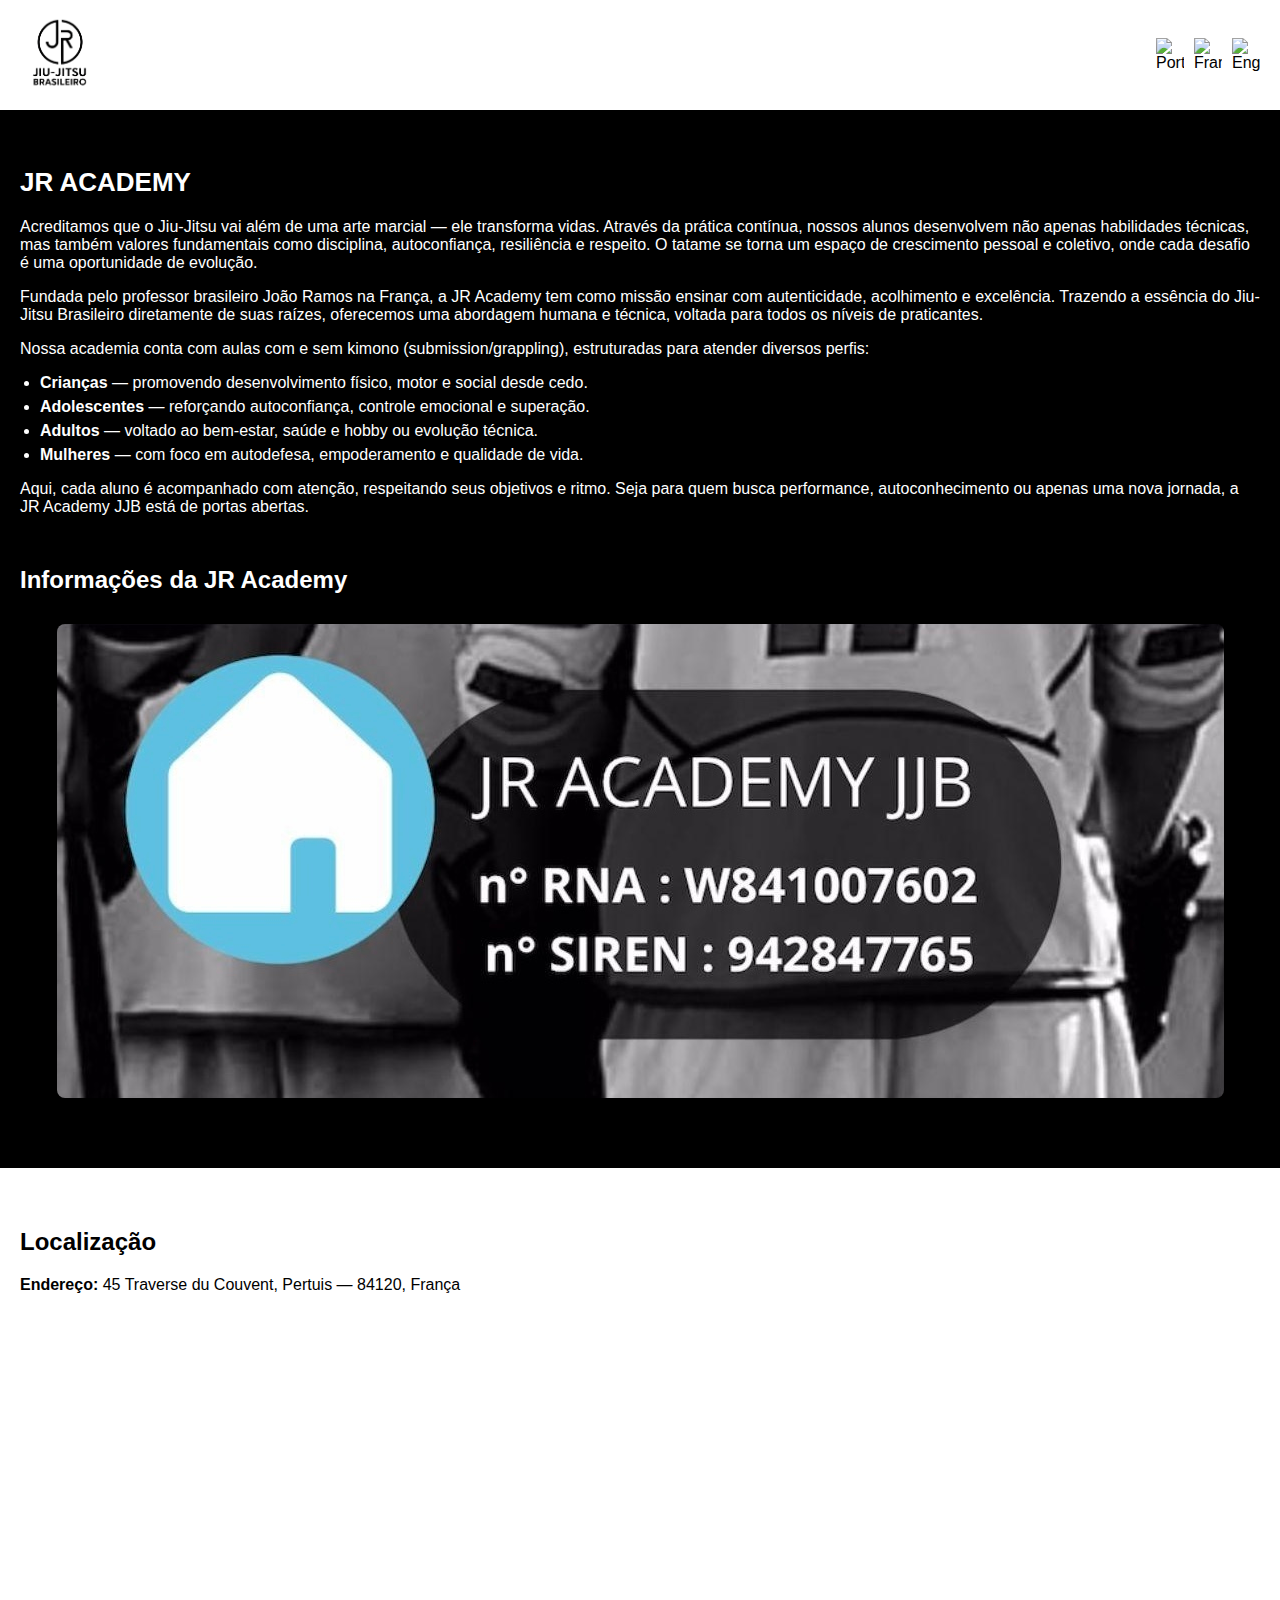
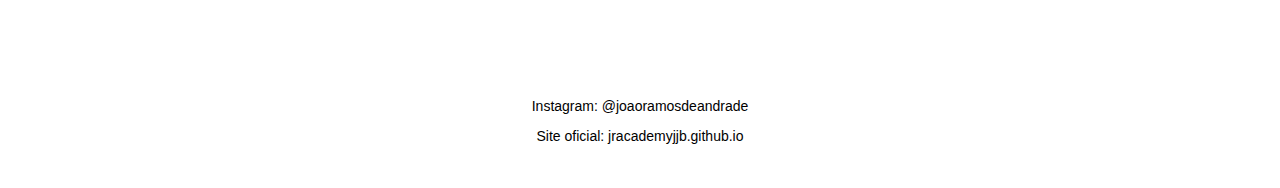
==== commit 3ea52018: "Update index.html" ====
--- a/index.html
+++ b/index.html
@@ -3,154 +3,127 @@
 <head>
   <meta charset="UTF-8" />
   <meta name="viewport" content="width=device-width, initial-scale=1.0" />
-  <title>JR Academy JJB</title>
-  <link rel="stylesheet" href="style.css" />
+  <title>JR ACADEMY JJB</title>
   <style>
-    * {
+    body {
       margin: 0;
-      padding: 0;
-      box-sizing: border-box;
+      font-family: Arial, sans-serif;
     }
-    body {
-      font-family: Arial, sans-serif;
-      background-color: white;
-      color: black;
-    }
+
     header {
       background-color: white;
-      padding: 20px;
       display: flex;
+      justify-content: space-between;
       align-items: center;
-      justify-content: flex-start;
+      padding: 15px 20px;
     }
+
     .logo {
-      height: 60px;
+      height: 80px;
     }
+
     .flags {
-      text-align: center;
-      margin: 10px 0;
+      display: flex;
+      gap: 10px;
     }
+
     .flags img {
-      width: 30px;
-      margin: 0 10px;
+      width: 28px;
       cursor: pointer;
     }
-    .titulo {
-      text-align: center;
-      margin-top: 10px;
-      font-size: 24px;
+
+    .main-section {
+      background-color: #000;
+      color: #fff;
+      padding: 40px 20px;
+    }
+
+    .academy-title {
+      color: white;
+      font-size: 26px;
       font-weight: bold;
-    }
-    .main-section {
-      background-color: black;
-      color: white;
-      padding: 30px 20px;
-    }
-    .main-section h2 {
-      color: white;
-      margin-bottom: 15px;
-    }
-    .main-section p {
-      margin-bottom: 15px;
-      line-height: 1.6;
-    }
-    ul {
-      margin-left: 20px;
       margin-bottom: 20px;
     }
-    ul li {
-      margin-bottom: 8px;
+
+    .info-image {
+      display: block;
+      max-width: 100%;
+      height: auto;
+      border-radius: 8px;
+      margin: 30px auto;
     }
-    .info-image {
-      max-width: 100%;
-      border-radius: 8px;
-      margin-top: 20px;
+
+    section.location {
+      padding: 40px 20px;
     }
-    iframe {
-      width: 100%;
-      height: 300px;
-      border: none;
-      border-radius: 10px;
-      margin-top: 30px;
-    }
+
     footer {
       text-align: center;
-      background-color: #f3f3f3;
-      padding: 20px;
+      padding: 30px 20px;
       font-size: 14px;
     }
+
     footer a {
       color: #000;
       text-decoration: none;
-      font-weight: bold;
+    }
+
+    ul {
+      margin-top: 10px;
+      padding-left: 20px;
+    }
+
+    ul li {
+      margin-bottom: 6px;
     }
   </style>
 </head>
 <body>
-
-  <!-- TOPO -->
   <header>
-    <img src="logo_transparente.png" alt="Logo JR Academy" class="logo">
+    <img src="logo_transparente_maior.png" alt="Logo JR Academy" class="logo" />
+    <div class="flags">
+      <img src="https://flagcdn.com/w40/br.png" alt="Português" />
+      <img src="https://flagcdn.com/w40/fr.png" alt="Français" />
+      <img src="https://flagcdn.com/w40/gb.png" alt="English" />
+    </div>
   </header>
 
-  <!-- BANDEIRAS -->
-  <div class="flags">
-    <img src="https://flagcdn.com/w40/br.png" alt="Português">
-    <img src="https://flagcdn.com/w40/fr.png" alt="Français">
-    <img src="https://flagcdn.com/w40/gb.png" alt="English">
-  </div>
+  <div class="main-section">
+    <h1 class="academy-title">JR ACADEMY</h1>
+    <p>Acreditamos que o Jiu-Jitsu vai além de uma arte marcial — ele transforma vidas. Através da prática contínua, nossos alunos desenvolvem não apenas habilidades técnicas, mas também valores fundamentais como disciplina, autoconfiança, resiliência e respeito. O tatame se torna um espaço de crescimento pessoal e coletivo, onde cada desafio é uma oportunidade de evolução.</p>
 
-  <!-- TÍTULO -->
-  <div class="titulo">JR ACADEMY JJB</div>
+    <p>Fundada pelo professor brasileiro João Ramos na França, a JR Academy tem como missão ensinar com autenticidade, acolhimento e excelência. Trazendo a essência do Jiu-Jitsu Brasileiro diretamente de suas raízes, oferecemos uma abordagem humana e técnica, voltada para todos os níveis de praticantes.</p>
 
-  <!-- SEÇÃO PRINCIPAL -->
-  <section class="main-section">
-    <p>
-      Acreditamos que o Jiu-Jitsu vai além de uma arte marcial — ele transforma vidas.
-      Através da prática contínua, nossos alunos desenvolvem não apenas habilidades técnicas,
-      mas também valores fundamentais como disciplina, autoconfiança, resiliência e respeito.
-    </p>
-    <p>
-      Fundada pelo professor brasileiro <strong>João Ramos</strong> na França, a JR Academy tem como missão ensinar com autenticidade,
-      acolhimento e excelência. Trazendo a essência do Jiu-Jitsu Brasileiro diretamente de suas raízes, oferecemos
-      uma abordagem humana e técnica, voltada para todos os níveis de praticantes.
-    </p>
-    <p>
-      Nossa academia conta com aulas com e sem kimono (submission/grappling), estruturadas para atender diversos perfis:
-    </p>
+    <p>Nossa academia conta com aulas com e sem kimono (submission/grappling), estruturadas para atender diversos perfis:</p>
     <ul>
       <li><strong>Crianças</strong> — promovendo desenvolvimento físico, motor e social desde cedo.</li>
       <li><strong>Adolescentes</strong> — reforçando autoconfiança, controle emocional e superação.</li>
       <li><strong>Adultos</strong> — voltado ao bem-estar, saúde e hobby ou evolução técnica.</li>
       <li><strong>Mulheres</strong> — com foco em autodefesa, empoderamento e qualidade de vida.</li>
     </ul>
-    <p>
-      Aqui, cada aluno é acompanhado com atenção, respeitando seus objetivos e ritmo.
-      Seja para quem busca performance, autoconhecimento ou apenas uma nova jornada,
-      a JR Academy JJB está de portas abertas.
-    </p>
 
-    <!-- IMAGEM INFORMATIVA -->
-    <h2>Informações da JR Academy</h2>
-    <img src="info-jr-academy.jpg" alt="Informações RNA e SIREN" class="info-image" />
+    <p>Aqui, cada aluno é acompanhado com atenção, respeitando seus objetivos e ritmo. Seja para quem busca performance, autoconhecimento ou apenas uma nova jornada, a JR Academy JJB está de portas abertas.</p>
+
+    <h2 style="margin-top: 50px;">Informações da JR Academy</h2>
+    <img src="IMG_6780.jpeg" alt="Informações RNA SIREN" class="info-image">
+  </div>
+
+  <section class="location">
+    <h2>Localização</h2>
+    <p><strong>Endereço:</strong> 45 Traverse du Couvent, Pertuis — 84120, França</p>
+    <iframe 
+      src="https://www.google.com/maps?q=45+Traverse+du+Couvent,+Pertuis,+84120,+França&output=embed"
+      width="100%" height="300" style="border:0; border-radius: 10px;" allowfullscreen="" loading="lazy">
+    </iframe>
   </section>
 
-  <!-- LOCALIZAÇÃO -->
-  <iframe 
-    src="https://www.google.com/maps?q=45+Traverse+du+Couvent,+Pertuis,+84120,+França&output=embed"
-    allowfullscreen
-    loading="lazy">
-  </iframe>
-
-  <!-- RODAPÉ -->
   <footer>
     <p>
-      Instagram: <a href="https://www.instagram.com/joaoramosdeandrade" target="_blank">@joaoramosdeandrade</a>
+      <a href="https://www.instagram.com/joaoramosdeandrade" target="_blank">Instagram: @joaoramosdeandrade</a>
     </p>
     <p>
       Site oficial: <a href="https://jracademyjjb.github.io" target="_blank">jracademyjjb.github.io</a>
     </p>
   </footer>
-
 </body>
 </html>
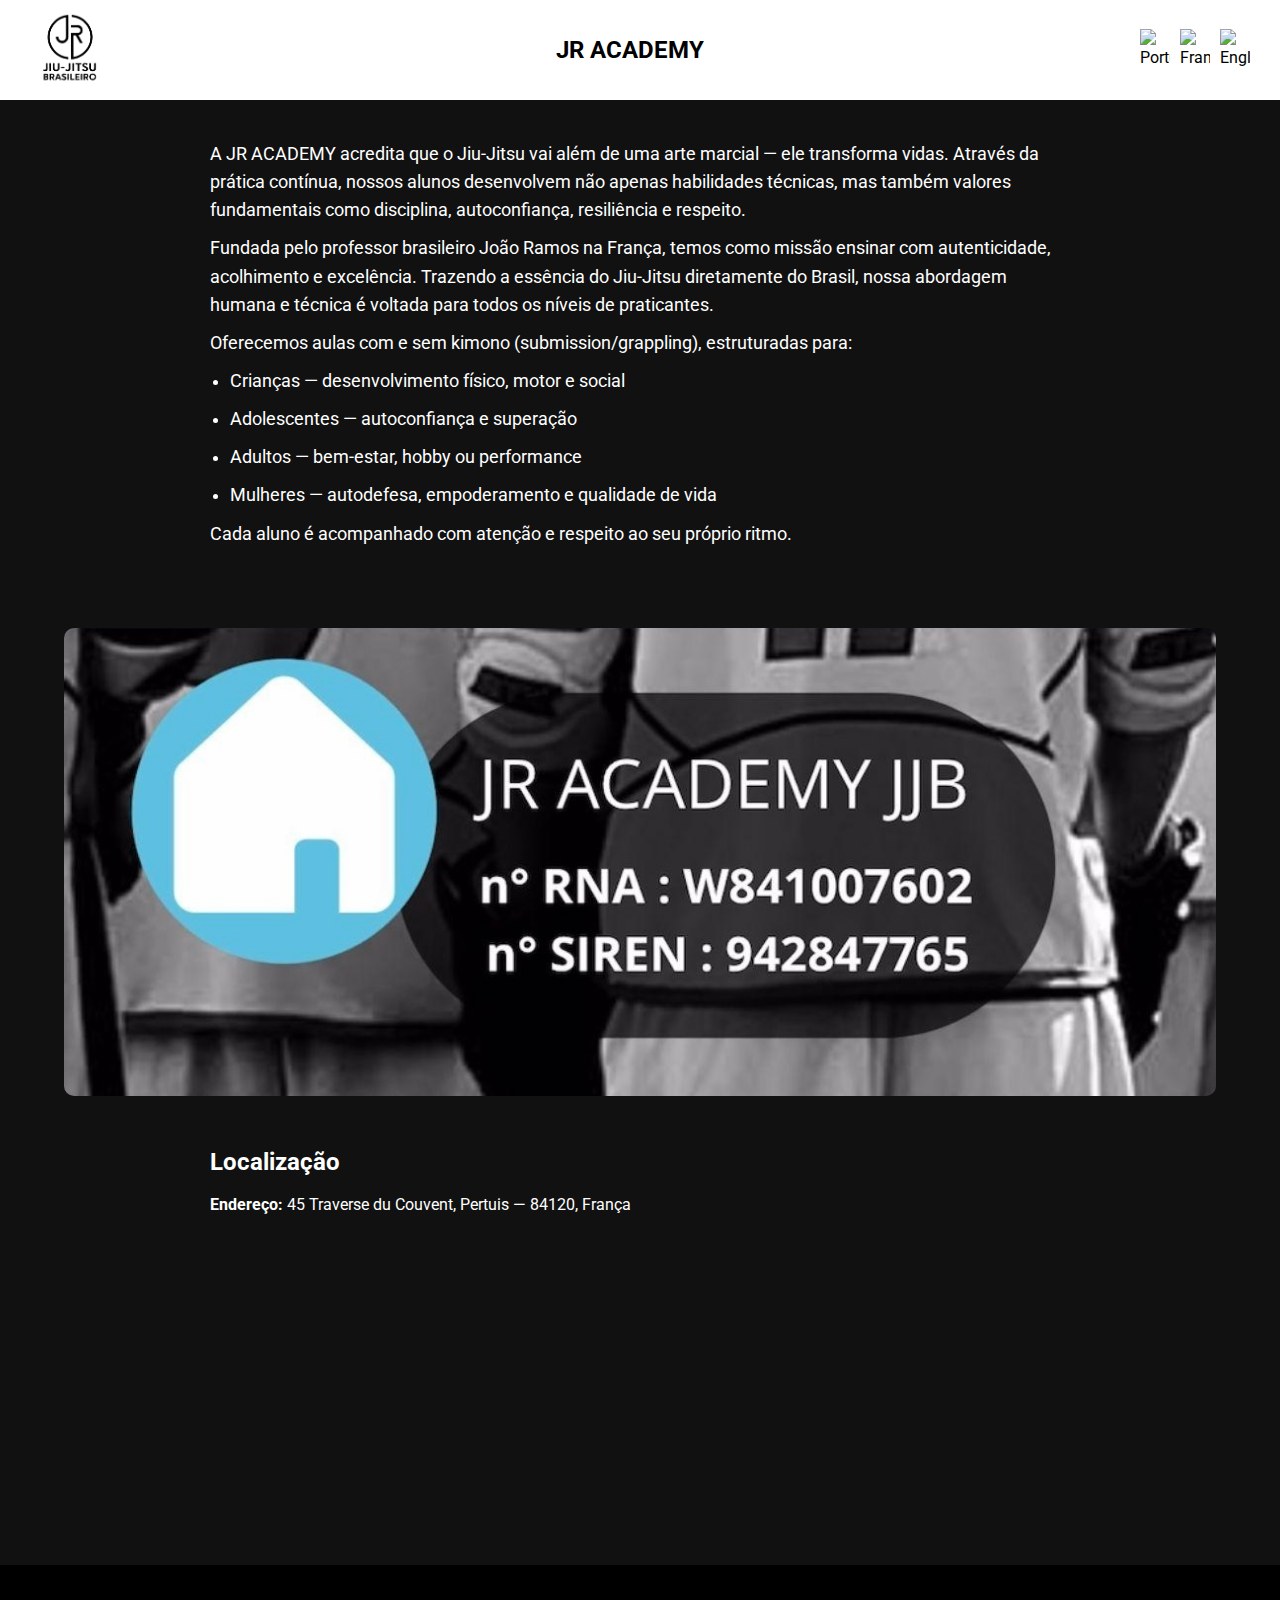
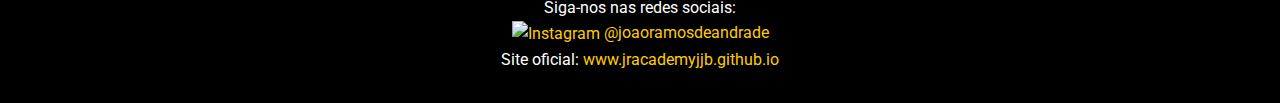
==== commit baed96da: "Update index.html" ====
--- a/index.html
+++ b/index.html
@@ -4,126 +4,169 @@
   <meta charset="UTF-8" />
   <meta name="viewport" content="width=device-width, initial-scale=1.0" />
   <title>JR ACADEMY JJB</title>
+  <link href="https://fonts.googleapis.com/css2?family=Roboto:wght@400;700&display=swap" rel="stylesheet">
+  <link href="https://unpkg.com/aos@2.3.1/dist/aos.css" rel="stylesheet" />
   <style>
+    * { margin: 0; padding: 0; box-sizing: border-box; }
     body {
-      margin: 0;
-      font-family: Arial, sans-serif;
+      font-family: 'Roboto', sans-serif;
+      background-color: #111;
+      color: #fff;
+      line-height: 1.6;
     }
-
     header {
-      background-color: white;
+      background-color: #fff;
+      color: #000;
       display: flex;
+      align-items: center;
       justify-content: space-between;
-      align-items: center;
-      padding: 15px 20px;
+      padding: 10px 30px;
     }
-
     .logo {
       height: 80px;
     }
-
+    h1 {
+      font-size: 1.5rem;
+      font-weight: bold;
+      margin-left: 10px;
+      color: #000;
+    }
     .flags {
       display: flex;
       gap: 10px;
     }
-
     .flags img {
-      width: 28px;
+      width: 30px;
       cursor: pointer;
     }
 
-    .main-section {
-      background-color: #000;
-      color: #fff;
-      padding: 40px 20px;
+    .lang-section { display: none; padding: 40px 20px; max-width: 900px; margin: auto; }
+    .lang-section.active { display: block; }
+    .lang-section h2 { color: #fff; margin-bottom: 20px; }
+    .lang-section p, .lang-section li { color: #fff; font-size: 1.1rem; margin-bottom: 10px; }
+    .lang-section ul { margin-top: 10px; padding-left: 20px; }
+
+    .image-info {
+      text-align: center;
+      margin-top: 30px;
+    }
+    .image-info img {
+      max-width: 90%;
+      border-radius: 10px;
     }
 
-    .academy-title {
-      color: white;
-      font-size: 26px;
-      font-weight: bold;
-      margin-bottom: 20px;
+    .location {
+      padding: 40px 20px;
+      max-width: 900px;
+      margin: auto;
     }
-
-    .info-image {
-      display: block;
-      max-width: 100%;
-      height: auto;
-      border-radius: 8px;
-      margin: 30px auto;
+    .location h2 {
+      color: #fff;
+      margin-bottom: 10px;
     }
-
-    section.location {
-      padding: 40px 20px;
+    .location iframe {
+      width: 100%;
+      height: 300px;
+      border: none;
+      border-radius: 10px;
     }
 
     footer {
       text-align: center;
       padding: 30px 20px;
-      font-size: 14px;
+      background-color: #000;
     }
-
     footer a {
-      color: #000;
+      color: #ffcc00;
       text-decoration: none;
     }
-
-    ul {
-      margin-top: 10px;
-      padding-left: 20px;
-    }
-
-    ul li {
-      margin-bottom: 6px;
+    footer img {
+      width: 30px;
+      vertical-align: middle;
     }
   </style>
 </head>
 <body>
   <header>
-    <img src="logo_transparente_maior.png" alt="Logo JR Academy" class="logo" />
+    <img src="logo_transparente_maior.png" alt="Logo" class="logo">
+    <h1>JR ACADEMY</h1>
     <div class="flags">
-      <img src="https://flagcdn.com/w40/br.png" alt="Português" />
-      <img src="https://flagcdn.com/w40/fr.png" alt="Français" />
-      <img src="https://flagcdn.com/w40/gb.png" alt="English" />
+      <img src="https://flagcdn.com/w40/br.png" alt="Português" onclick="switchLang('pt')" />
+      <img src="https://flagcdn.com/w40/fr.png" alt="Français" onclick="switchLang('fr')" />
+      <img src="https://flagcdn.com/w40/gb.png" alt="English" onclick="switchLang('en')" />
     </div>
   </header>
 
-  <div class="main-section">
-    <h1 class="academy-title">JR ACADEMY</h1>
-    <p>Acreditamos que o Jiu-Jitsu vai além de uma arte marcial — ele transforma vidas. Através da prática contínua, nossos alunos desenvolvem não apenas habilidades técnicas, mas também valores fundamentais como disciplina, autoconfiança, resiliência e respeito. O tatame se torna um espaço de crescimento pessoal e coletivo, onde cada desafio é uma oportunidade de evolução.</p>
+  <!-- PORTUGUÊS -->
+  <section class="lang-section lang-pt active">
+    <p>A JR ACADEMY acredita que o Jiu-Jitsu vai além de uma arte marcial — ele transforma vidas. Através da prática contínua, nossos alunos desenvolvem não apenas habilidades técnicas, mas também valores fundamentais como disciplina, autoconfiança, resiliência e respeito.</p>
+    <p>Fundada pelo professor brasileiro João Ramos na França, temos como missão ensinar com autenticidade, acolhimento e excelência. Trazendo a essência do Jiu-Jitsu diretamente do Brasil, nossa abordagem humana e técnica é voltada para todos os níveis de praticantes.</p>
+    <p>Oferecemos aulas com e sem kimono (submission/grappling), estruturadas para:</p>
+    <ul>
+      <li>Crianças — desenvolvimento físico, motor e social</li>
+      <li>Adolescentes — autoconfiança e superação</li>
+      <li>Adultos — bem-estar, hobby ou performance</li>
+      <li>Mulheres — autodefesa, empoderamento e qualidade de vida</li>
+    </ul>
+    <p>Cada aluno é acompanhado com atenção e respeito ao seu próprio ritmo.</p>
+  </section>
 
-    <p>Fundada pelo professor brasileiro João Ramos na França, a JR Academy tem como missão ensinar com autenticidade, acolhimento e excelência. Trazendo a essência do Jiu-Jitsu Brasileiro diretamente de suas raízes, oferecemos uma abordagem humana e técnica, voltada para todos os níveis de praticantes.</p>
+  <!-- FRANCÊS -->
+  <section class="lang-section lang-fr">
+    <p>JR ACADEMY croit que le Jiu-Jitsu va au-delà d’un art martial — il transforme des vies. Grâce à une pratique constante, nos élèves développent non seulement des compétences techniques, mais aussi des valeurs comme la discipline, la confiance et le respect.</p>
+    <p>Fondée par le professeur brésilien João Ramos en France, notre mission est d’enseigner avec authenticité, accueil et excellence. Apportant l’essence du Jiu-Jitsu du Brésil, notre approche humaine et technique s’adresse à tous les niveaux.</p>
+    <p>Nous proposons des cours avec et sans kimono (grappling) pour :</p>
+    <ul>
+      <li>Enfants — développement physique, moteur et social</li>
+      <li>Adolescents — confiance et dépassement de soi</li>
+      <li>Adultes — bien-être, loisir ou performance</li>
+      <li>Femmes — autodéfense, empowerment et qualité de vie</li>
+    </ul>
+    <p>Chaque élève est accompagné avec attention, selon son rythme et ses objectifs.</p>
+  </section>
 
-    <p>Nossa academia conta com aulas com e sem kimono (submission/grappling), estruturadas para atender diversos perfis:</p>
+  <!-- INGLÊS -->
+  <section class="lang-section lang-en">
+    <p>JR ACADEMY believes that Jiu-Jitsu goes beyond martial arts — it transforms lives. Through continuous practice, students develop not only technical skills but also core values such as discipline, confidence, resilience, and respect.</p>
+    <p>Founded by Brazilian professor João Ramos in France, our mission is to teach with authenticity, care, and excellence. Bringing the essence of Brazilian Jiu-Jitsu, our approach is both human and technical for all levels.</p>
+    <p>We offer gi and no-gi (submission/grappling) classes for:</p>
     <ul>
-      <li><strong>Crianças</strong> — promovendo desenvolvimento físico, motor e social desde cedo.</li>
-      <li><strong>Adolescentes</strong> — reforçando autoconfiança, controle emocional e superação.</li>
-      <li><strong>Adultos</strong> — voltado ao bem-estar, saúde e hobby ou evolução técnica.</li>
-      <li><strong>Mulheres</strong> — com foco em autodefesa, empoderamento e qualidade de vida.</li>
+      <li>Children — physical, motor, and social development</li>
+      <li>Teenagers — confidence and emotional control</li>
+      <li>Adults — wellness, hobby, or performance</li>
+      <li>Women — self-defense, empowerment, and quality of life</li>
     </ul>
+    <p>Each student is followed with care and respect for their individual pace.</p>
+  </section>
 
-    <p>Aqui, cada aluno é acompanhado com atenção, respeitando seus objetivos e ritmo. Seja para quem busca performance, autoconhecimento ou apenas uma nova jornada, a JR Academy JJB está de portas abertas.</p>
-
-    <h2 style="margin-top: 50px;">Informações da JR Academy</h2>
-    <img src="IMG_6780.jpeg" alt="Informações RNA SIREN" class="info-image">
+  <div class="image-info">
+    <img src="IMG_6780.jpeg" alt="Informações JR ACADEMY JJB">
   </div>
 
   <section class="location">
     <h2>Localização</h2>
     <p><strong>Endereço:</strong> 45 Traverse du Couvent, Pertuis — 84120, França</p>
-    <iframe 
-      src="https://www.google.com/maps?q=45+Traverse+du+Couvent,+Pertuis,+84120,+França&output=embed"
-      width="100%" height="300" style="border:0; border-radius: 10px;" allowfullscreen="" loading="lazy">
-    </iframe>
+    <iframe src="https://www.google.com/maps?q=45+Traverse+du+Couvent,+Pertuis,+84120,+França&output=embed" allowfullscreen loading="lazy"></iframe>
   </section>
 
   <footer>
+    <p>Siga-nos nas redes sociais:</p>
     <p>
-      <a href="https://www.instagram.com/joaoramosdeandrade" target="_blank">Instagram: @joaoramosdeandrade</a>
+      <a href="https://www.instagram.com/joaoramosdeandrade" target="_blank">
+        <img src="https://upload.wikimedia.org/wikipedia/commons/a/a5/Instagram_icon.png" alt="Instagram" />
+        @joaoramosdeandrade
+      </a>
     </p>
-    <p>
-      Site oficial: <a href="https://jracademyjjb.github.io" target="_blank">jracademyjjb.github.io</a>
-    </p>
+    <p>Site oficial: <a href="https://jracademyjjb.github.io" target="_blank">www.jracademyjjb.github.io</a></p>
   </footer>
+
+  <script src="https://unpkg.com/aos@2.3.1/dist/aos.js"></script>
+  <script>AOS.init();</script>
+  <script>
+    function switchLang(lang) {
+      document.querySelectorAll('.lang-section').forEach(el => el.classList.remove('active'));
+      document.querySelector('.lang-' + lang).classList.add('active');
+    }
+  </script>
 </body>
 </html>
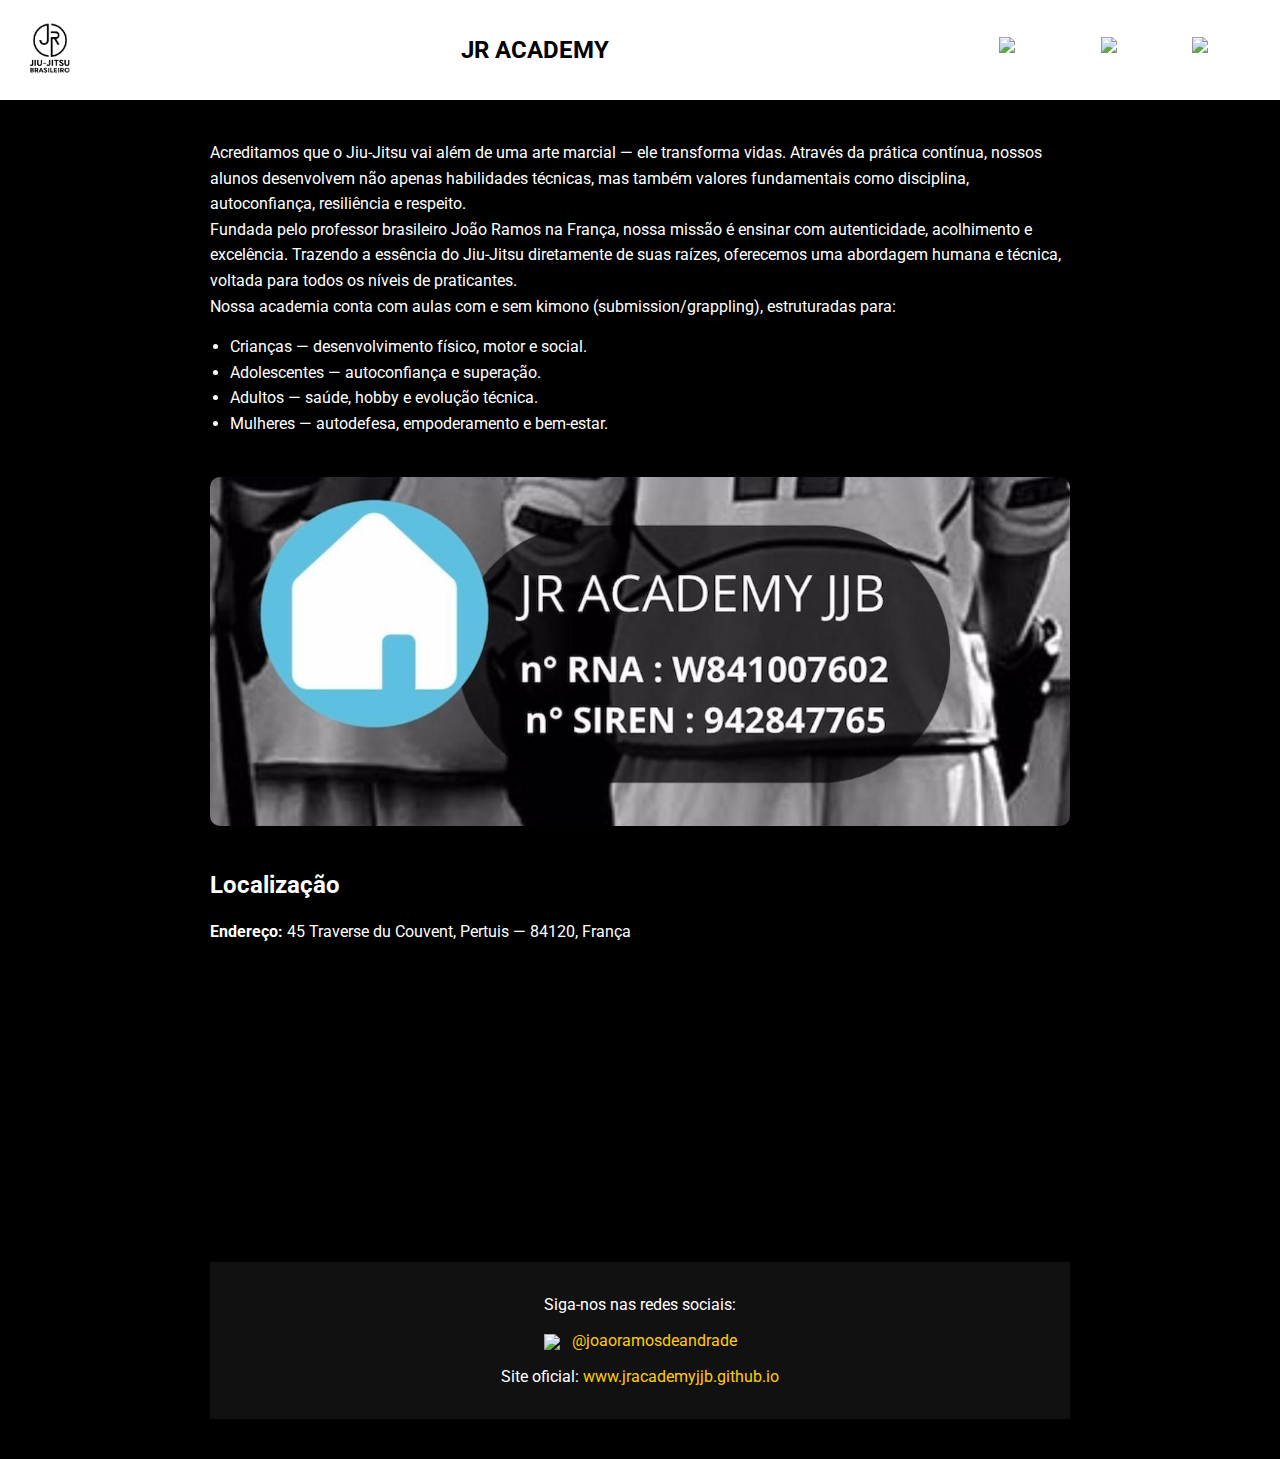
==== commit cbbf21d4: "Update index.html" ====
--- a/index.html
+++ b/index.html
@@ -3,92 +3,81 @@
 <head>
   <meta charset="UTF-8" />
   <meta name="viewport" content="width=device-width, initial-scale=1.0" />
-  <title>JR ACADEMY JJB</title>
+  <title>JR ACADEMY</title>
   <link href="https://fonts.googleapis.com/css2?family=Roboto:wght@400;700&display=swap" rel="stylesheet">
   <link href="https://unpkg.com/aos@2.3.1/dist/aos.css" rel="stylesheet" />
   <style>
-    * { margin: 0; padding: 0; box-sizing: border-box; }
+    * { box-sizing: border-box; margin: 0; padding: 0; }
     body {
       font-family: 'Roboto', sans-serif;
-      background-color: #111;
+      background-color: #000;
       color: #fff;
       line-height: 1.6;
     }
     header {
       background-color: #fff;
-      color: #000;
       display: flex;
       align-items: center;
       justify-content: space-between;
-      padding: 10px 30px;
+      padding: 20px;
     }
     .logo {
-      height: 80px;
+      height: 60px;
     }
     h1 {
-      font-size: 1.5rem;
-      font-weight: bold;
+      color: #000;
+      font-size: 24px;
+      font-weight: 700;
+    }
+    .flags img {
+      width: 32px;
       margin-left: 10px;
-      color: #000;
-    }
-    .flags {
-      display: flex;
-      gap: 10px;
-    }
-    .flags img {
-      width: 30px;
       cursor: pointer;
     }
-
-    .lang-section { display: none; padding: 40px 20px; max-width: 900px; margin: auto; }
-    .lang-section.active { display: block; }
-    .lang-section h2 { color: #fff; margin-bottom: 20px; }
-    .lang-section p, .lang-section li { color: #fff; font-size: 1.1rem; margin-bottom: 10px; }
-    .lang-section ul { margin-top: 10px; padding-left: 20px; }
-
-    .image-info {
-      text-align: center;
-      margin-top: 30px;
-    }
-    .image-info img {
-      max-width: 90%;
-      border-radius: 10px;
-    }
-
-    .location {
+    section {
       padding: 40px 20px;
       max-width: 900px;
       margin: auto;
     }
-    .location h2 {
+    section h2 {
       color: #fff;
-      margin-bottom: 10px;
-    }
-    .location iframe {
+      margin-bottom: 15px;
+    }
+    ul {
+      margin: 15px 0 30px 20px;
+    }
+    iframe {
       width: 100%;
       height: 300px;
       border: none;
       border-radius: 10px;
-    }
-
+      margin-top: 10px;
+    }
+    .info-image {
+      display: flex;
+      justify-content: center;
+      margin: 40px 0;
+    }
+    .info-image img {
+      max-width: 100%;
+      border-radius: 10px;
+    }
     footer {
+      background-color: #111;
+      padding: 30px 20px;
       text-align: center;
-      padding: 30px 20px;
-      background-color: #000;
     }
     footer a {
       color: #ffcc00;
       text-decoration: none;
     }
-    footer img {
-      width: 30px;
-      vertical-align: middle;
-    }
+    .lang-section { display: none; }
+    .lang-section.active { display: block; }
   </style>
 </head>
 <body>
   <header>
-    <img src="logo_transparente_maior.png" alt="Logo" class="logo">
+    <img src="logo_transparente_maior.png" alt="Logo" class="logo" />
     <h1>JR ACADEMY</h1>
     <div class="flags">
       <img src="https://flagcdn.com/w40/br.png" alt="Português" onclick="switchLang('pt')" />
@@ -99,70 +88,121 @@
 
   <!-- PORTUGUÊS -->
   <section class="lang-section lang-pt active">
-    <p>A JR ACADEMY acredita que o Jiu-Jitsu vai além de uma arte marcial — ele transforma vidas. Através da prática contínua, nossos alunos desenvolvem não apenas habilidades técnicas, mas também valores fundamentais como disciplina, autoconfiança, resiliência e respeito.</p>
-    <p>Fundada pelo professor brasileiro João Ramos na França, temos como missão ensinar com autenticidade, acolhimento e excelência. Trazendo a essência do Jiu-Jitsu diretamente do Brasil, nossa abordagem humana e técnica é voltada para todos os níveis de praticantes.</p>
-    <p>Oferecemos aulas com e sem kimono (submission/grappling), estruturadas para:</p>
+    <p>
+      Acreditamos que o Jiu-Jitsu vai além de uma arte marcial — ele transforma vidas. Através da prática contínua, nossos alunos desenvolvem não apenas habilidades técnicas, mas também valores fundamentais como disciplina, autoconfiança, resiliência e respeito.
+    </p>
+    <p>
+      Fundada pelo professor brasileiro João Ramos na França, nossa missão é ensinar com autenticidade, acolhimento e excelência. Trazendo a essência do Jiu-Jitsu diretamente de suas raízes, oferecemos uma abordagem humana e técnica, voltada para todos os níveis de praticantes.
+    </p>
+    <p>
+      Nossa academia conta com aulas com e sem kimono (submission/grappling), estruturadas para:
+    </p>
     <ul>
-      <li>Crianças — desenvolvimento físico, motor e social</li>
-      <li>Adolescentes — autoconfiança e superação</li>
-      <li>Adultos — bem-estar, hobby ou performance</li>
-      <li>Mulheres — autodefesa, empoderamento e qualidade de vida</li>
+      <li>Crianças — desenvolvimento físico, motor e social.</li>
+      <li>Adolescentes — autoconfiança e superação.</li>
+      <li>Adultos — saúde, hobby e evolução técnica.</li>
+      <li>Mulheres — autodefesa, empoderamento e bem-estar.</li>
     </ul>
-    <p>Cada aluno é acompanhado com atenção e respeito ao seu próprio ritmo.</p>
-  </section>
-
-  <!-- FRANCÊS -->
-  <section class="lang-section lang-fr">
-    <p>JR ACADEMY croit que le Jiu-Jitsu va au-delà d’un art martial — il transforme des vies. Grâce à une pratique constante, nos élèves développent non seulement des compétences techniques, mais aussi des valeurs comme la discipline, la confiance et le respect.</p>
-    <p>Fondée par le professeur brésilien João Ramos en France, notre mission est d’enseigner avec authenticité, accueil et excellence. Apportant l’essence du Jiu-Jitsu du Brésil, notre approche humaine et technique s’adresse à tous les niveaux.</p>
-    <p>Nous proposons des cours avec et sans kimono (grappling) pour :</p>
-    <ul>
-      <li>Enfants — développement physique, moteur et social</li>
-      <li>Adolescents — confiance et dépassement de soi</li>
-      <li>Adultes — bien-être, loisir ou performance</li>
-      <li>Femmes — autodéfense, empowerment et qualité de vie</li>
-    </ul>
-    <p>Chaque élève est accompagné avec attention, selon son rythme et ses objectifs.</p>
-  </section>
-
-  <!-- INGLÊS -->
-  <section class="lang-section lang-en">
-    <p>JR ACADEMY believes that Jiu-Jitsu goes beyond martial arts — it transforms lives. Through continuous practice, students develop not only technical skills but also core values such as discipline, confidence, resilience, and respect.</p>
-    <p>Founded by Brazilian professor João Ramos in France, our mission is to teach with authenticity, care, and excellence. Bringing the essence of Brazilian Jiu-Jitsu, our approach is both human and technical for all levels.</p>
-    <p>We offer gi and no-gi (submission/grappling) classes for:</p>
-    <ul>
-      <li>Children — physical, motor, and social development</li>
-      <li>Teenagers — confidence and emotional control</li>
-      <li>Adults — wellness, hobby, or performance</li>
-      <li>Women — self-defense, empowerment, and quality of life</li>
-    </ul>
-    <p>Each student is followed with care and respect for their individual pace.</p>
-  </section>
-
-  <div class="image-info">
-    <img src="IMG_6780.jpeg" alt="Informações JR ACADEMY JJB">
-  </div>
-
-  <section class="location">
+
+    <div class="info-image">
+      <img src="IMG_6780.jpeg" alt="Informações da academia" />
+    </div>
+
     <h2>Localização</h2>
     <p><strong>Endereço:</strong> 45 Traverse du Couvent, Pertuis — 84120, França</p>
-    <iframe src="https://www.google.com/maps?q=45+Traverse+du+Couvent,+Pertuis,+84120,+França&output=embed" allowfullscreen loading="lazy"></iframe>
+    <iframe src="https://www.google.com/maps?q=45+Traverse+du+Couvent,+Pertuis,+84120,+França&output=embed" allowfullscreen="" loading="lazy"></iframe>
+
+    <footer>
+      <p>Siga-nos nas redes sociais:</p>
+      <div style="margin: 10px 0;">
+        <a href="https://www.instagram.com/joaoramosdeandrade" target="_blank">
+          <img src="https://upload.wikimedia.org/wikipedia/commons/a/a5/Instagram_icon.png" style="width: 28px; vertical-align: middle;" />
+          <span style="margin-left: 8px;">@joaoramosdeandrade</span>
+        </a>
+      </div>
+      <p>Site oficial: <a href="https://jracademyjjb.github.io" target="_blank">www.jracademyjjb.github.io</a></p>
+    </footer>
   </section>
 
-  <footer>
-    <p>Siga-nos nas redes sociais:</p>
-    <p>
-      <a href="https://www.instagram.com/joaoramosdeandrade" target="_blank">
-        <img src="https://upload.wikimedia.org/wikipedia/commons/a/a5/Instagram_icon.png" alt="Instagram" />
-        @joaoramosdeandrade
-      </a>
-    </p>
-    <p>Site oficial: <a href="https://jracademyjjb.github.io" target="_blank">www.jracademyjjb.github.io</a></p>
-  </footer>
+  <!-- FRANÇAIS -->
+  <section class="lang-section lang-fr">
+    <p>
+      Nous croyons que le Jiu-Jitsu va bien au-delà d’un art martial — il transforme des vies. Par la pratique régulière, nos élèves développent des compétences techniques et des valeurs essentielles telles que la discipline, la confiance en soi, la résilience et le respect.
+    </p>
+    <p>
+      Fondée par le professeur brésilien João Ramos en France, notre mission est d’enseigner avec authenticité, accueil et excellence. En apportant l’essence du Jiu-Jitsu depuis ses racines, nous proposons une approche humaine et technique adaptée à tous les niveaux.
+    </p>
+    <p>
+      Notre académie propose des cours avec ou sans kimono (grappling), destinés à :
+    </p>
+    <ul>
+      <li>Enfants — développement physique, moteur et social.</li>
+      <li>Adolescents — confiance en soi et dépassement de soi.</li>
+      <li>Adultes — bien-être, loisir et progression technique.</li>
+      <li>Femmes — autodéfense, autonomie et qualité de vie.</li>
+    </ul>
+
+    <div class="info-image">
+      <img src="IMG_6780.jpeg" alt="Informations de l'académie" />
+    </div>
+
+    <h2>Localisation</h2>
+    <p><strong>Adresse :</strong> 45 Traverse du Couvent, Pertuis — 84120, France</p>
+    <iframe src="https://www.google.com/maps?q=45+Traverse+du+Couvent,+Pertuis,+84120,+França&output=embed" allowfullscreen="" loading="lazy"></iframe>
+
+    <footer>
+      <p>Suivez-nous sur les réseaux sociaux :</p>
+      <div style="margin: 10px 0;">
+        <a href="https://www.instagram.com/joaoramosdeandrade" target="_blank">
+          <img src="https://upload.wikimedia.org/wikipedia/commons/a/a5/Instagram_icon.png" style="width: 28px; vertical-align: middle;" />
+          <span style="margin-left: 8px;">@joaoramosdeandrade</span>
+        </a>
+      </div>
+      <p>Site officiel : <a href="https://jracademyjjb.github.io" target="_blank">www.jracademyjjb.github.io</a></p>
+    </footer>
+  </section>
+
+  <!-- ENGLISH -->
+  <section class="lang-section lang-en">
+    <p>
+      We believe Jiu-Jitsu goes beyond a martial art — it transforms lives. Through continuous training, our students develop not only technical skills but also core values like discipline, confidence, resilience, and respect.
+    </p>
+    <p>
+      Founded by Brazilian instructor João Ramos in France, our mission is to teach with authenticity, warmth, and excellence. Bringing the pure essence of Jiu-Jitsu from its roots, we offer a human and technical approach for all levels.
+    </p>
+    <p>
+      We offer gi and no-gi classes (submission/grappling) structured for:
+    </p>
+    <ul>
+      <li>Children — physical, motor, and social development.</li>
+      <li>Teenagers — self-confidence and resilience.</li>
+      <li>Adults — health, hobby, and technical growth.</li>
+      <li>Women — self-defense, empowerment, and well-being.</li>
+    </ul>
+
+    <div class="info-image">
+      <img src="IMG_6780.jpeg" alt="Academy Information" />
+    </div>
+
+    <h2>Location</h2>
+    <p><strong>Address:</strong> 45 Traverse du Couvent, Pertuis — 84120, France</p>
+    <iframe src="https://www.google.com/maps?q=45+Traverse+du+Couvent,+Pertuis,+84120,+França&output=embed" allowfullscreen="" loading="lazy"></iframe>
+
+    <footer>
+      <p>Follow us on social media:</p>
+      <div style="margin: 10px 0;">
+        <a href="https://www.instagram.com/joaoramosdeandrade" target="_blank">
+          <img src="https://upload.wikimedia.org/wikipedia/commons/a/a5/Instagram_icon.png" style="width: 28px; vertical-align: middle;" />
+          <span style="margin-left: 8px;">@joaoramosdeandrade</span>
+        </a>
+      </div>
+      <p>Official website: <a href="https://jracademyjjb.github.io" target="_blank">www.jracademyjjb.github.io</a></p>
+    </footer>
+  </section>
 
   <script src="https://unpkg.com/aos@2.3.1/dist/aos.js"></script>
-  <script>AOS.init();</script>
   <script>
+    AOS.init();
     function switchLang(lang) {
       document.querySelectorAll('.lang-section').forEach(el => el.classList.remove('active'));
       document.querySelector('.lang-' + lang).classList.add('active');
